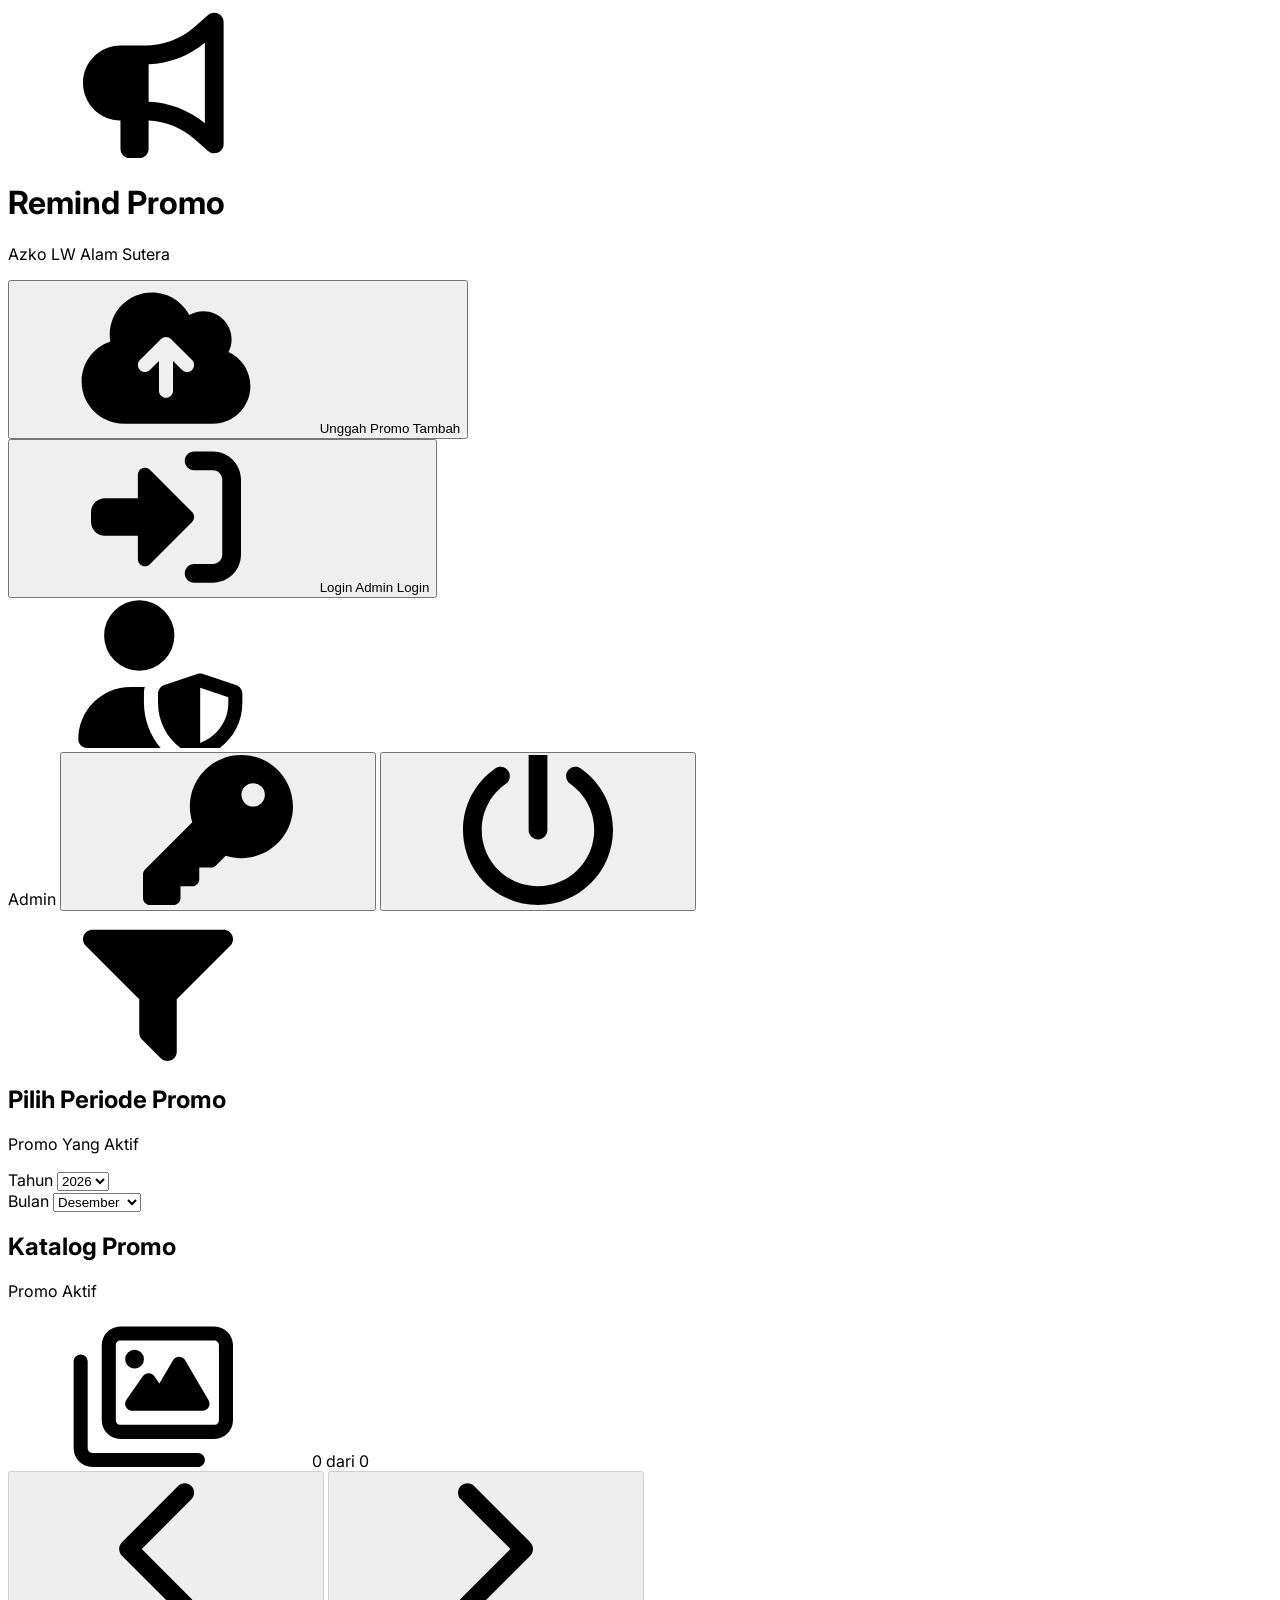
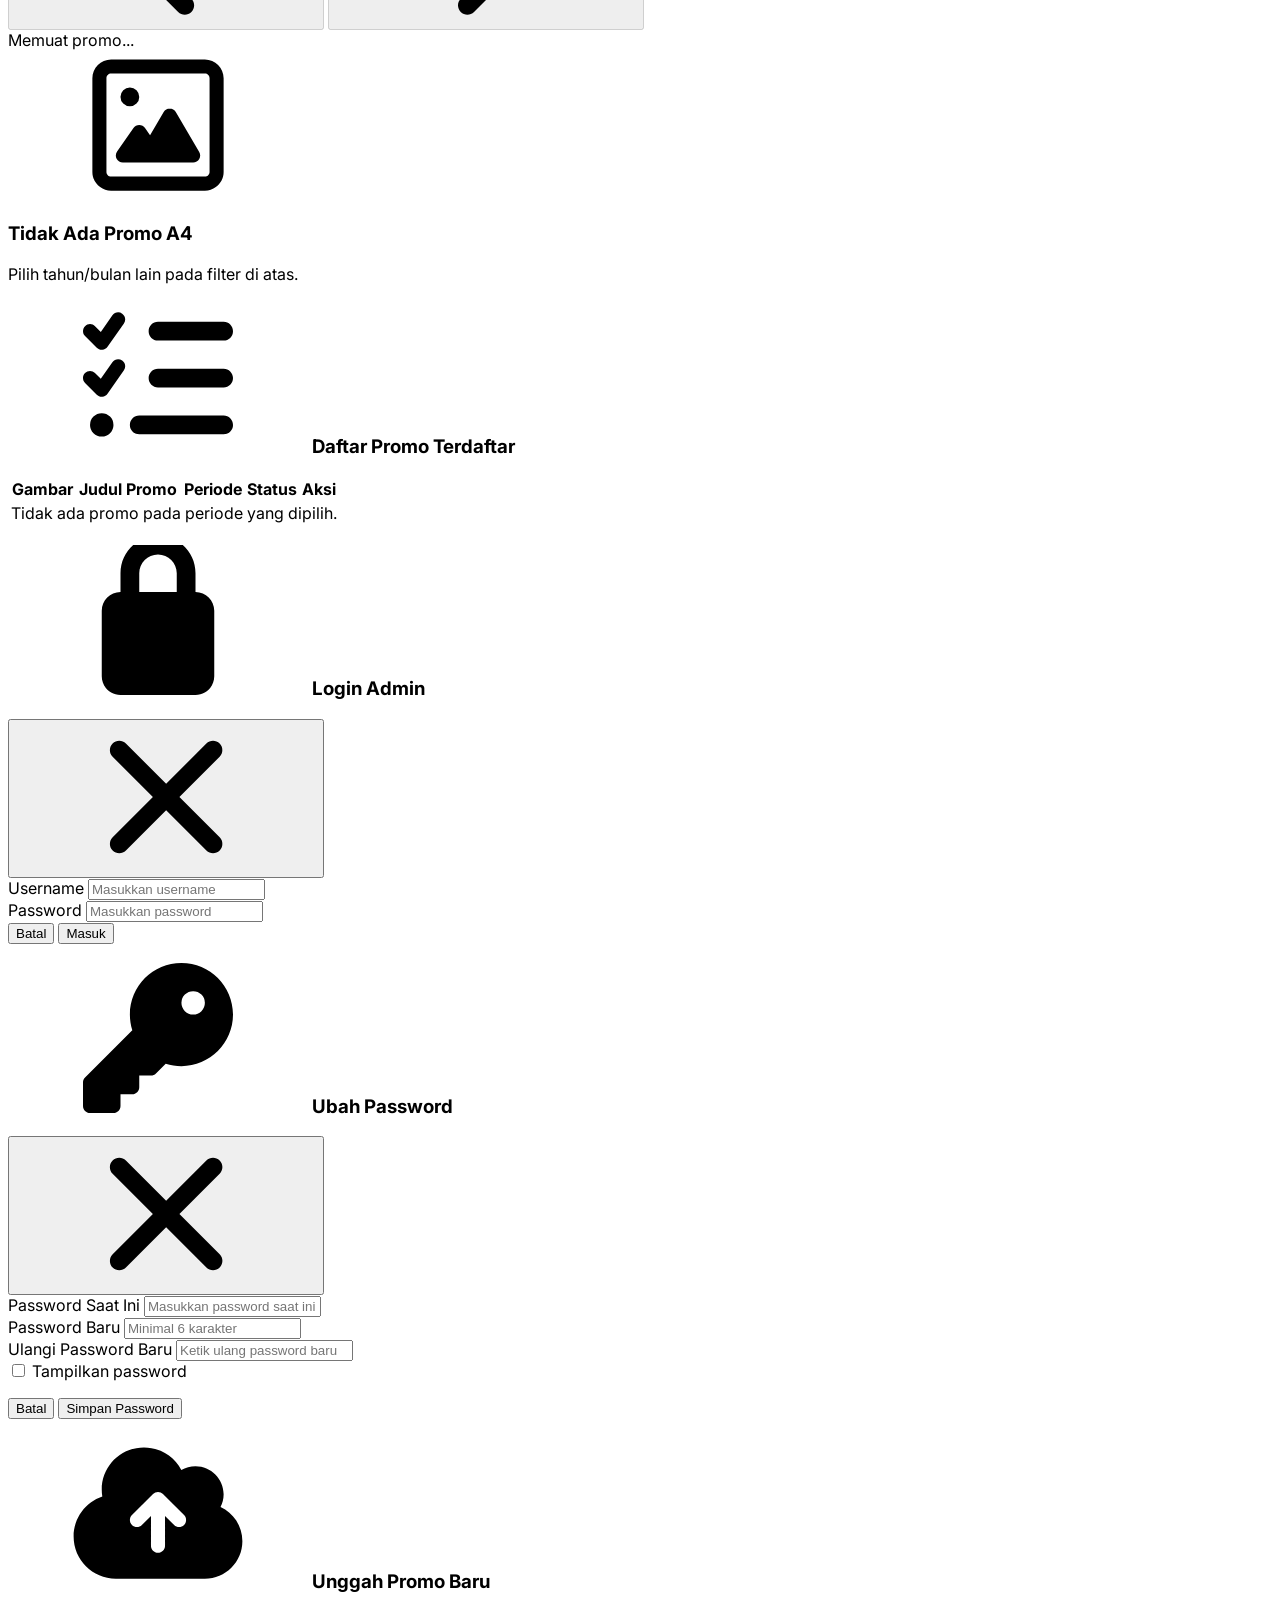
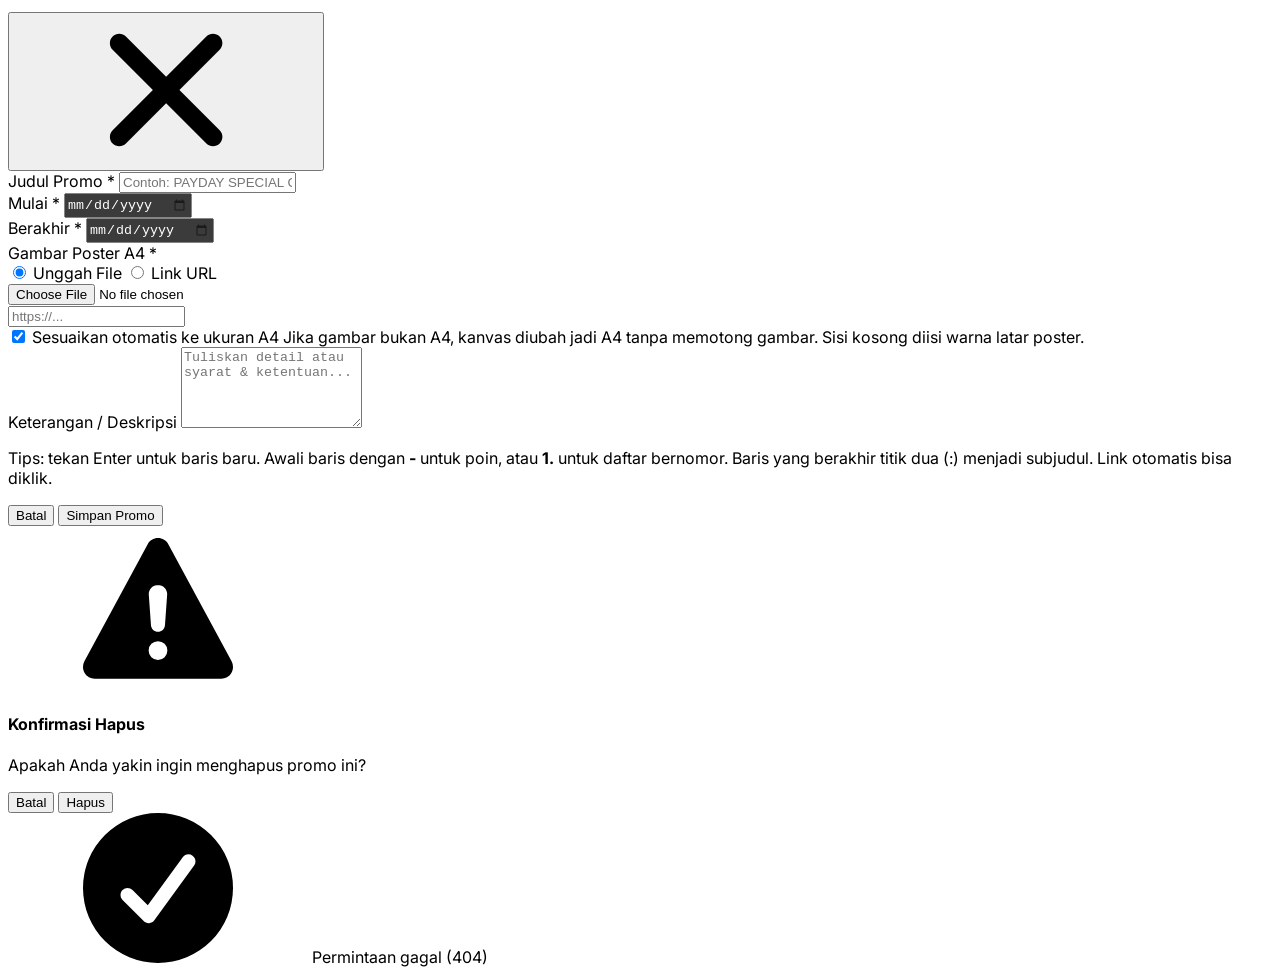
==== promo-remind/public/index.html @ b1d189bd "Update index.html" ====
<!DOCTYPE html>
<html lang="id" class="dark">
<head>
    <meta charset="UTF-8">
    <meta name="viewport" content="width=device-width, initial-scale=1.0">
    <title>Remind Promo Bulanan - POP A4 Display</title>
    <link rel="icon" type="image/png" href="logo.png?v=2">
    <link rel="apple-touch-icon" href="logo.png?v=2">
    <link rel="preconnect" href="https://fonts.googleapis.com">
    <link rel="preconnect" href="https://fonts.gstatic.com" crossorigin>
    <link href="https://fonts.googleapis.com/css2?family=Inter:wght@400;500;600;700;800;900&display=swap" rel="stylesheet">
    <link rel="stylesheet" href="tailwind.css?v=1">
    
    <link rel="stylesheet" href="style.css?v=3">
</head>
<body class="min-h-screen flex flex-col antialiased bg-slate-950 text-slate-100 selection:bg-indigo-500 selection:text-white">
    <!-- Ikon (SVG tertanam, menggantikan Font Awesome) -->
    <svg xmlns="http://www.w3.org/2000/svg" style="position:absolute;width:0;height:0;overflow:hidden" aria-hidden="true">
        <symbol id="i-r-image" viewBox="0 0 448 512"><path d="M64 80c-8.8 0-16 7.2-16 16v320c0 8.8 7.2 16 16 16h320c8.8 0 16-7.2 16-16V96c0-8.8-7.2-16-16-16zM0 96c0-35.3 28.7-64 64-64h320c35.3 0 64 28.7 64 64v320c0 35.3-28.7 64-64 64H64c-35.3 0-64-28.7-64-64zm128 32a32 32 0 1 1 0 64 32 32 0 1 1 0-64m136 72c8.5 0 16.4 4.5 20.7 11.8l80 136c4.4 7.4 4.4 16.6.1 24.1S352.6 384 344 384H104c-8.9 0-17.2-5-21.3-12.9s-3.5-17.5 1.6-24.8l56-80c4.5-6.4 11.8-10.2 19.7-10.2s15.2 3.8 19.7 10.2l17.2 24.6 46.5-79c4.3-7.3 12.2-11.8 20.7-11.8z"/></symbol>
        <symbol id="i-r-images" viewBox="0 0 576 512"><path d="M480 80c8.8 0 16 7.2 16 16v256c0 8.8-7.2 16-16 16H160c-8.8 0-16-7.2-16-16V96c0-8.8 7.2-16 16-16zM160 32c-35.3 0-64 28.7-64 64v256c0 35.3 28.7 64 64 64h320c35.3 0 64-28.7 64-64V96c0-35.3-28.7-64-64-64zm80 112a32 32 0 1 0-64 0 32 32 0 1 0 64 0m140.7 3.8c-4.3-7.3-12.2-11.8-20.7-11.8s-16.4 4.5-20.7 11.8l-46.5 79-17.2-24.6c-4.5-6.4-11.8-10.2-19.7-10.2s-15.2 3.8-19.7 10.2l-56 80c-5.1 7.3-5.8 16.9-1.6 24.8s12.5 13 21.4 13h240c8.6 0 16.6-4.6 20.8-12.1s4.2-16.7-.1-24.1zM48 152c0-13.3-10.7-24-24-24S0 138.7 0 152v296c0 35.3 28.7 64 64 64h360c13.3 0 24-10.7 24-24s-10.7-24-24-24H64c-8.8 0-16-7.2-16-16z"/></symbol>
        <symbol id="i-s-bullhorn" viewBox="0 0 512 512"><path d="M461.2 18.9C472.7 24 480 35.4 480 48v416c0 12.6-7.3 24-18.8 29.1s-24.8 3.2-34.3-5.1l-46.6-40.7c-43.6-38.1-98.7-60.3-156.4-63V480c0 17.7-14.3 32-32 32h-32c-17.7 0-32-14.3-32-32v-96C57.3 384 0 326.7 0 256s57.3-128 128-128h84.5c61.8-.2 121.4-22.7 167.9-63.3L427 24c9.4-8.3 22.9-10.2 34.3-5.1zM224 320v.2c70.3 2.7 137.8 28.5 192 73.4V118.3c-54.2 44.9-121.7 70.7-192 73.4z"/></symbol>
        <symbol id="i-s-chevron-left" viewBox="0 0 320 512"><path d="M9.4 233.4c-12.5 12.5-12.5 32.8 0 45.3l192 192c12.5 12.5 32.8 12.5 45.3 0s12.5-32.8 0-45.3L77.3 256 246.6 86.6c12.5-12.5 12.5-32.8 0-45.3s-32.8-12.5-45.3 0l-192 192z"/></symbol>
        <symbol id="i-s-chevron-right" viewBox="0 0 320 512"><path d="M311.1 233.4c12.5 12.5 12.5 32.8 0 45.3l-192 192c-12.5 12.5-32.8 12.5-45.3 0s-12.5-32.8 0-45.3L243.2 256 73.9 86.6c-12.5-12.5-12.5-32.8 0-45.3s32.8-12.5 45.3 0l192 192z"/></symbol>
        <symbol id="i-s-circle-check" viewBox="0 0 512 512"><path d="M256 512a256 256 0 1 1 0-512 256 256 0 1 1 0 512m118-366.3c-10.7-7.8-25.7-5.4-33.5 5.3L221.1 315.2 169 263.1c-9.4-9.4-24.6-9.4-33.9 0s-9.4 24.6 0 33.9l72 72c5 5 11.8 7.5 18.8 7s13.4-4.1 17.5-9.8l135.9-187c7.8-10.7 5.4-25.7-5.3-33.5"/></symbol>
        <symbol id="i-s-cloud-arrow-up" viewBox="0 0 576 512"><path d="M144 480C64.5 480 0 415.5 0 336c0-63.4 41-117.2 97.9-136.5C96.6 191.8 96 184 96 176c0-79.5 64.5-144 144-144 55.4 0 103.5 31.3 127.6 77.1C381.8 100.8 398.4 96 416 96c53 0 96 43 96 96 0 15.7-3.8 30.6-10.5 43.7C545.5 256 576 300.4 576 352c0 70.7-57.3 128-128 128zm161-289c-9.4-9.4-24.6-9.4-33.9 0l-72 72c-9.4 9.4-9.4 24.6 0 33.9s24.6 9.4 33.9 0l31-31V368c0 13.3 10.7 24 24 24s24-10.7 24-24V265.9l31 31c9.4 9.4 24.6 9.4 33.9 0s9.4-24.6 0-33.9l-72-72z"/></symbol>
        <symbol id="i-s-filter" viewBox="0 0 512 512"><path d="M32 64C19.1 64 7.4 71.8 2.4 83.8s-2.2 25.7 7 34.8L192 301.3V416c0 8.5 3.4 16.6 9.4 22.6l64 64c9.2 9.2 22.9 11.9 34.9 6.9S320 492.9 320 480V301.3l182.6-182.6c9.2-9.2 11.9-22.9 6.9-34.9S492.9 64 480 64z"/></symbol>
        <symbol id="i-s-key" viewBox="0 0 512 512"><path d="M336 352c97.2 0 176-78.8 176-176S433.2 0 336 0 160 78.8 160 176c0 18.7 2.9 36.8 8.3 53.7L7 391c-4.5 4.5-7 10.6-7 17v80c0 13.3 10.7 24 24 24h80c13.3 0 24-10.7 24-24v-40h40c13.3 0 24-10.7 24-24v-40h40c6.4 0 12.5-2.5 17-7l33.3-33.3c16.9 5.4 35 8.3 53.7 8.3m40-256a40 40 0 1 1 0 80 40 40 0 1 1 0-80"/></symbol>
        <symbol id="i-s-list-check" viewBox="0 0 512 512"><path d="M133.8 36.3c10.9 7.6 13.5 22.6 5.9 33.4l-56 80c-4.1 5.8-10.5 9.5-17.6 10.1S52 158 47 153L7 113c-9.3-9.4-9.3-24.6 0-34s24.6-9.3 34 0l19.8 19.8 39.6-56.6c7.6-10.9 22.6-13.5 33.4-5.9m0 160c10.9 7.6 13.5 22.6 5.9 33.4l-56 80c-4.1 5.8-10.5 9.5-17.6 10.1S52 318 47 313L7 273c-9.4-9.4-9.4-24.6 0-33.9s24.6-9.4 33.9 0l19.8 19.8 39.6-56.6c7.6-10.9 22.6-13.5 33.4-5.9zM224 96c0-17.7 14.3-32 32-32h224c17.7 0 32 14.3 32 32s-14.3 32-32 32H256c-17.7 0-32-14.3-32-32m0 160c0-17.7 14.3-32 32-32h224c17.7 0 32 14.3 32 32s-14.3 32-32 32H256c-17.7 0-32-14.3-32-32m-64 160c0-17.7 14.3-32 32-32h288c17.7 0 32 14.3 32 32s-14.3 32-32 32H192c-17.7 0-32-14.3-32-32m-96-40a40 40 0 1 1 0 80 40 40 0 1 1 0-80"/></symbol>
        <symbol id="i-s-lock" viewBox="0 0 384 512"><path d="M128 96v64h128V96c0-35.3-28.7-64-64-64s-64 28.7-64 64m-64 64V96c0-70.7 57.3-128 128-128S320 25.3 320 96v64c35.3 0 64 28.7 64 64v224c0 35.3-28.7 64-64 64H64c-35.3 0-64-28.7-64-64V224c0-35.3 28.7-64 64-64"/></symbol>
        <symbol id="i-s-power-off" viewBox="0 0 512 512"><path d="M288 0c0-17.7-14.3-32-32-32s-32 14.3-32 32v256c0 17.7 14.3 32 32 32s32-14.3 32-32zM146.3 98.4c14.5-10.1 18-30.1 7.9-44.6s-30.1-18-44.6-7.9C43.4 92.1 0 169 0 256c0 141.4 114.6 256 256 256s256-114.6 256-256c0-87-43.4-163.9-109.7-210.1-14.5-10.1-34.4-6.6-44.6 7.9s-6.6 34.4 7.9 44.6c49.8 34.8 82.3 92.4 82.3 157.6 0 106-86 192-192 192S64 362 64 256c0-65.2 32.5-122.9 82.3-157.6"/></symbol>
        <symbol id="i-s-right-to-bracket" viewBox="0 0 512 512"><path d="M345 273c9.4-9.4 9.4-24.6 0-33.9L201 95c-6.9-6.9-17.2-8.9-26.2-5.2S160 102.3 160 112v80H48c-26.5 0-48 21.5-48 48v32c0 26.5 21.5 48 48 48h112v80c0 9.7 5.8 18.5 14.8 22.2s19.3 1.7 26.2-5.2zm7 143c-17.7 0-32 14.3-32 32s14.3 32 32 32h64c53 0 96-43 96-96V128c0-53-43-96-96-96h-64c-17.7 0-32 14.3-32 32s14.3 32 32 32h64c17.7 0 32 14.3 32 32v256c0 17.7-14.3 32-32 32z"/></symbol>
        <symbol id="i-s-trash-can" viewBox="0 0 448 512"><path d="M136.7 5.9C141.1-7.2 153.3-16 167.1-16H281c13.8 0 26 8.8 30.4 21.9L320 32h96c17.7 0 32 14.3 32 32s-14.3 32-32 32H32C14.3 96 0 81.7 0 64s14.3-32 32-32h96zM32 144h384v304c0 35.3-28.7 64-64 64H96c-35.3 0-64-28.7-64-64zm88 64c-13.3 0-24 10.7-24 24v192c0 13.3 10.7 24 24 24s24-10.7 24-24V232c0-13.3-10.7-24-24-24m104 0c-13.3 0-24 10.7-24 24v192c0 13.3 10.7 24 24 24s24-10.7 24-24V232c0-13.3-10.7-24-24-24m104 0c-13.3 0-24 10.7-24 24v192c0 13.3 10.7 24 24 24s24-10.7 24-24V232c0-13.3-10.7-24-24-24"/></symbol>
        <symbol id="i-s-triangle-exclamation" viewBox="0 0 512 512"><path d="M256 0c14.7 0 28.2 8.1 35.2 21l216 400c6.7 12.4 6.4 27.4-.8 39.5S486.1 480 472 480H40c-14.1 0-27.2-7.4-34.4-19.5s-7.5-27.1-.8-39.5l216-400c7-12.9 20.5-21 35.2-21m0 352a32 32 0 1 0 0 64 32 32 0 1 0 0-64m0-192c-18.2 0-32.7 15.5-31.4 33.7l7.4 104c.9 12.5 11.4 22.3 23.9 22.3 12.6 0 23-9.7 23.9-22.3l7.4-104c1.3-18.2-13.1-33.7-31.4-33.7z"/></symbol>
        <symbol id="i-s-user-shield" viewBox="0 0 576 512"><path d="M224 248a120 120 0 1 0 0-240 120 120 0 1 0 0 240m-29.7 56C95.8 304 16 383.8 16 482.3c0 16.4 13.3 29.7 29.7 29.7h251.5C261 469.4 240 414.5 240 356.4v-31.1c0-7.3 1-14.5 2.9-21.3zm251 184.5-13.3 6.3V306.7l96 32v19.6c0 55.8-32.2 106.5-82.7 130.3zm-23.4-229-112 37.3c-13.1 4.4-21.9 16.6-21.9 30.4v31.1c0 74.4 43 142.1 110.2 173.7l18.5 8.7c4.8 2.2 10 3.4 15.2 3.4s10.5-1.2 15.2-3.4l18.5-8.7C533 500.3 576 432.6 576 358.2v-31.1c0-13.8-8.8-26-21.9-30.4l-112-37.3c-6.6-2.2-13.7-2.2-20.2 0z"/></symbol>
        <symbol id="i-s-xmark" viewBox="0 0 384 512"><path d="M55.1 73.4c-12.5-12.5-32.8-12.5-45.3 0s-12.5 32.8 0 45.3L147.2 256 9.9 393.4c-12.5 12.5-12.5 32.8 0 45.3s32.8 12.5 45.3 0l137.3-137.4 137.4 137.3c12.5 12.5 32.8 12.5 45.3 0s12.5-32.8 0-45.3L237.8 256l137.3-137.4c12.5-12.5 12.5-32.8 0-45.3s-32.8-12.5-45.3 0L192.5 210.7z"/></symbol>
    </svg>

    <!-- HEADER (Tetap di atas, TIDAK ngikut saat scroll) -->
    <header class="bg-slate-900 border-b border-slate-800/80 relative z-40">
        <div class="max-w-7xl mx-auto px-4 sm:px-6 lg:px-8 h-16 flex items-center justify-between">
            <div class="flex items-center gap-2.5 sm:gap-3">
                <div class="bg-gradient-to-tr from-rose-500 via-indigo-600 to-violet-600 p-2 sm:p-2.5 rounded-xl sm:rounded-2xl shadow-lg shadow-indigo-500/20 text-white flex items-center justify-center shrink-0">
                    <svg class="icon text-base sm:text-lg" aria-hidden="true"><use href="#i-s-bullhorn"/></svg>
                </div>
                <div>
                    <h1 class="font-extrabold text-sm sm:text-lg tracking-tight text-white leading-tight">Remind Promo</h1>
                    <p class="text-[10px] sm:text-[11px] text-slate-400 font-medium">Azko LW Alam Sutera</p>
                </div>
            </div>
            
            <div class="flex items-center gap-2 sm:gap-3">
                <!-- Tombol Unggah Promo -->
                <button id="uploadBannerBtn" onclick="window.handleUploadClick()" class="bg-indigo-600 hover:bg-indigo-500 active:scale-95 text-white font-semibold text-xs sm:text-sm px-3 sm:px-4 py-2 sm:py-2.5 rounded-xl transition-all shadow-lg shadow-indigo-600/30 flex items-center gap-1.5 sm:gap-2">
                    <svg class="icon text-xs sm:text-sm" aria-hidden="true"><use href="#i-s-cloud-arrow-up"/></svg>
                    <span class="hidden sm:inline">Unggah Promo</span>
                    <span class="sm:hidden">Tambah</span>
                </button>

                <!-- Tombol Status Login / Logout -->
                <div id="userAuthSection">
                    <button id="loginBtnNav" onclick="window.toggleLoginModal(true)" class="bg-slate-800 hover:bg-slate-700 text-slate-200 text-xs sm:text-sm font-semibold px-3 py-2 sm:py-2.5 rounded-xl border border-slate-700 transition flex items-center gap-1.5">
                        <svg class="icon text-indigo-400" aria-hidden="true"><use href="#i-s-right-to-bracket"/></svg>
                        <span class="hidden xs:inline">Login Admin</span>
                        <span class="xs:hidden">Login</span>
                    </button>
                    <div id="userInfoNav" class="hidden flex items-center gap-2 bg-slate-900 border border-slate-800 px-2.5 py-1 sm:py-1.5 rounded-xl">
                        <div class="w-6 h-6 sm:w-7 sm:h-7 rounded-lg bg-indigo-600/30 text-indigo-400 border border-indigo-500/30 flex items-center justify-center font-bold text-xs">
                            <svg class="icon" aria-hidden="true"><use href="#i-s-user-shield"/></svg>
                        </div>
                        <span id="usernameDisplay" class="text-xs font-semibold text-slate-200 hidden md:inline">Admin</span>
                        <button onclick="window.toggleChangePasswordModal(true)" title="Ubah Password" class="text-slate-400 hover:text-indigo-400 transition p-1">
                            <svg class="icon text-xs" aria-hidden="true"><use href="#i-s-key"/></svg>
                        </button>
                        <button onclick="window.handleLogout()" title="Keluar" class="text-slate-400 hover:text-rose-400 transition p-1">
                            <svg class="icon text-xs" aria-hidden="true"><use href="#i-s-power-off"/></svg>
                        </button>
                    </div>
                </div>
            </div>
        </div>
    </header>

    <!-- UTAMA: Responsif Komputer & HP (Filter Periode diletakkan di ATAS FOTO) -->
    <main class="max-w-7xl mx-auto px-4 sm:px-6 lg:px-8 py-4 sm:py-8 flex-1 w-full grid grid-cols-1 lg:grid-cols-12 gap-6 items-start">

        <!-- KOLOM KIRI (Filter Periode + Display Frame Foto A4) -->
        <div class="lg:col-span-5 xl:col-span-4 space-y-4 w-full">
            
            <!-- SECTION FILTER PERIODE PROMO (Di atas foto) -->
            <section class="bg-slate-900/80 border border-slate-800 rounded-2xl p-4 shadow-xl">
                <div class="space-y-3">
                    <div class="flex items-center gap-2">
                        <div class="w-7 h-7 rounded-lg bg-indigo-600/20 text-indigo-400 border border-indigo-500/30 flex items-center justify-center shrink-0">
                            <svg class="icon text-xs" aria-hidden="true"><use href="#i-s-filter"/></svg>
                        </div>
                        <div>
                            <h2 class="text-xs sm:text-sm font-bold text-white leading-tight">Pilih Periode Promo</h2>
                            <p class="text-[10px] sm:text-xs text-slate-400">Promo Yang Aktif</p>
                        </div>
                    </div>

                    <div class="grid grid-cols-2 gap-2.5 pt-1">
                        <div class="space-y-1">
                            <label for="selectYear" class="block text-[10px] font-bold uppercase tracking-wider text-slate-400">Tahun</label>
                            <select id="selectYear" onchange="window.handleDropdownChange()" class="w-full bg-slate-950 border border-slate-700/80 rounded-xl px-3 py-2 text-xs text-white font-semibold focus:outline-none focus:border-indigo-500 transition cursor-pointer"></select>
                        </div>

                        <div class="space-y-1">
                            <label for="selectMonth" class="block text-[10px] font-bold uppercase tracking-wider text-slate-400">Bulan</label>
                            <select id="selectMonth" onchange="window.handleDropdownChange()" class="w-full bg-slate-950 border border-slate-700/80 rounded-xl px-3 py-2 text-xs text-white font-semibold focus:outline-none focus:border-indigo-500 transition cursor-pointer"></select>
                        </div>
                    </div>
                </div>
            </section>

            <!-- SECTION DISPLAY FOTO POSTER POP A4 -->
            <section id="promoDisplaySection" class="space-y-3 w-full">
                <div class="flex items-center justify-between px-1">
                    <div>
                        <h2 id="activeMonthTitle" class="text-base sm:text-lg font-black text-white tracking-tight">Katalog Promo </h2>
                        <p id="promoCountSubtitle" class="text-xs text-slate-400">Promo Aktif</p>
                    </div>
                    
                    <div id="slideCounterBadge" class="flex items-center gap-1.5 px-2.5 py-1 rounded-full bg-slate-800/80 border border-slate-700 text-xs text-slate-300 font-semibold">
                        <svg class="icon text-indigo-400 text-xs" aria-hidden="true"><use href="#i-r-images"/></svg>
                        <span id="slideCounterText">0 dari 0</span>
                    </div>
                </div>

                <!-- BINGKAI FOTO POP A4 -->
                <div class="mx-auto max-w-xs sm:max-w-sm lg:max-w-full w-full rounded-2xl sm:rounded-3xl overflow-hidden bg-slate-900 border-2 border-slate-800 shadow-2xl">
                    <!-- KOLOM KHUSUS ALERT PROMO (di luar poster, tidak menutupi gambar) -->
                    <div id="promoAlertBar" class="hidden"></div>

                    <div class="relative w-full aspect-[1/1.414] overflow-hidden flex items-center justify-center group touch-pan-y">
                    
                        <div id="sliderContainer" class="w-full h-full flex absolute inset-0"></div>

                        <!-- Tombol Navigasi Slide -->
                        <button id="prevBtn" onclick="window.prevSlide()" class="absolute left-2 sm:left-3 top-1/2 -translate-y-1/2 z-20 w-9 h-9 sm:w-11 sm:h-11 rounded-full bg-slate-950/70 hover:bg-slate-900 text-white border border-slate-700/80 backdrop-blur-md flex items-center justify-center opacity-90 sm:opacity-0 sm:group-hover:opacity-100 transition-all duration-300 shadow-xl active:scale-95 disabled:opacity-20 disabled:cursor-not-allowed">
                            <svg class="icon text-sm sm:text-base" aria-hidden="true"><use href="#i-s-chevron-left"/></svg>
                        </button>
                        <button id="nextBtn" onclick="window.nextSlide()" class="absolute right-2 sm:right-3 top-1/2 -translate-y-1/2 z-20 w-9 h-9 sm:w-11 sm:h-11 rounded-full bg-slate-950/70 hover:bg-slate-900 text-white border border-slate-700/80 backdrop-blur-md flex items-center justify-center opacity-90 sm:opacity-0 sm:group-hover:opacity-100 transition-all duration-300 shadow-xl active:scale-95 disabled:opacity-20 disabled:cursor-not-allowed">
                            <svg class="icon text-sm sm:text-base" aria-hidden="true"><use href="#i-s-chevron-right"/></svg>
                        </button>

                        <!-- Indicator Dots -->
                        <div id="dotsContainer" class="absolute bottom-3 sm:bottom-4 left-1/2 -translate-x-1/2 z-20 flex items-center gap-1.5 px-3 py-1.5 rounded-full bg-slate-950/60 backdrop-blur-md border border-slate-800"></div>

                        <!-- Empty State -->
                        <div id="loadingState" class="absolute inset-0 z-10 flex flex-col items-center justify-center gap-3 text-slate-400 text-xs">
                            <div class="w-8 h-8 rounded-full border-2 border-slate-700 border-t-indigo-500 animate-spin"></div>
                            <span>Memuat promo...</span>
                        </div>

                        <div id="emptyState" class="hidden relative z-10 flex-col items-center justify-center text-center p-6 text-slate-400 space-y-3">
                            <div class="w-16 h-16 sm:w-20 sm:h-20 rounded-full bg-slate-800/80 border border-slate-700/60 flex items-center justify-center text-2xl sm:text-3xl text-slate-500 shadow-inner">
                                <svg class="icon" aria-hidden="true"><use href="#i-r-image"/></svg>
                            </div>
                            <div class="space-y-1">
                                <h3 class="text-sm sm:text-base font-bold text-slate-200">Tidak Ada Promo A4</h3>
                                <p class="text-xs text-slate-400">Pilih tahun/bulan lain pada filter di atas.</p>
                            </div>
                        </div>
                    </div>
                </div>

                <!-- JUDUL & KETERANGAN PROMO (di bawah poster, tidak menutupi gambar) -->
                <div id="promoCaption" class="hidden mx-auto max-w-xs sm:max-w-sm lg:max-w-full w-full bg-slate-900/80 border border-slate-800 border-l-4 border-l-indigo-500 rounded-2xl px-4 py-3 shadow-xl space-y-1">
                    <h3 id="captionTitle" class="text-sm sm:text-base font-black text-white leading-tight break-words"></h3>
                    <div id="captionDesc" class="mt-2 pt-2 border-t border-slate-800 text-xs sm:text-sm text-slate-300 leading-relaxed break-words"></div>
                </div>
            </section>
        </div>

        <!-- KOLOM KANAN (Tabel Manajemen Promo) -->
        <div class="lg:col-span-7 xl:col-span-8 w-full">
            <section class="bg-slate-900/60 border border-slate-800/80 rounded-2xl p-4 sm:p-5 shadow-xl space-y-4">
                <div class="flex items-center justify-between flex-wrap gap-2 border-b border-slate-800/80 pb-3">
                    <h3 class="text-sm sm:text-base font-bold text-white flex items-center gap-2">
                        <svg class="icon text-indigo-400" aria-hidden="true"><use href="#i-s-list-check"/></svg>
                        Daftar Promo Terdaftar
                    </h3>
                </div>

                <div class="overflow-x-auto -mx-1 sm:mx-0">
                    <table class="w-full text-left text-xs sm:text-sm text-slate-300 min-w-[500px]">
                        <thead class="bg-slate-950/80 uppercase text-[10px] font-bold text-slate-400 tracking-wider">
                            <tr>
                                <th class="py-2.5 px-3 sm:px-4 rounded-l-xl">Gambar</th>
                                <th class="py-2.5 px-3 sm:px-4">Judul Promo</th>
                                <th class="py-2.5 px-3 sm:px-4">Periode</th>
                                <th class="py-2.5 px-3 sm:px-4">Status</th>
                                <th class="py-2.5 px-3 sm:px-4 rounded-r-xl text-right">Aksi</th>
                            </tr>
                        </thead>
                        <tbody id="promoTableBody" class="divide-y divide-slate-800/60"></tbody>
                    </table>
                </div>
            </section>
        </div>

    </main>

    <!-- MODAL LOGIN USER -->
    <div id="loginModal" class="fixed inset-0 bg-slate-950/80 backdrop-blur-md z-50 flex items-center justify-center p-4 opacity-0 pointer-events-none transition-all duration-300">
        <div class="bg-slate-900 border border-slate-800 rounded-2xl sm:rounded-3xl max-w-sm w-full p-5 sm:p-6 shadow-2xl space-y-4">
            <div class="flex items-center justify-between border-b border-slate-800 pb-3">
                <h3 class="text-base font-extrabold text-white flex items-center gap-2">
                    <svg class="icon text-indigo-400" aria-hidden="true"><use href="#i-s-lock"/></svg>
                    Login Admin
                </h3>
                <button onclick="window.toggleLoginModal(false)" class="text-slate-400 hover:text-white p-1 rounded-lg hover:bg-slate-800 transition">
                    <svg class="icon text-lg" aria-hidden="true"><use href="#i-s-xmark"/></svg>
                </button>
            </div>

            <form onsubmit="window.handleLoginSubmit(event)" class="space-y-3.5 text-xs sm:text-sm">
                <div>
                    <label class="block text-[11px] font-bold uppercase text-slate-300 mb-1">Username</label>
                    <input type="text" id="loginUsername" required placeholder="Masukkan username" class="w-full bg-slate-950 border border-slate-800 rounded-xl px-3.5 py-2.5 text-white focus:outline-none focus:border-indigo-500 transition">
                </div>

                <div>
                    <label class="block text-[11px] font-bold uppercase text-slate-300 mb-1">Password</label>
                    <input type="password" id="loginPassword" required placeholder="Masukkan password" class="w-full bg-slate-950 border border-slate-800 rounded-xl px-3.5 py-2.5 text-white focus:outline-none focus:border-indigo-500 transition">
                </div>

                <div class="pt-2 flex justify-end gap-2">
                    <button type="button" onclick="window.toggleLoginModal(false)" class="px-4 py-2 rounded-xl border border-slate-800 text-slate-300 hover:bg-slate-800 font-semibold transition">Batal</button>
                    <button type="submit" class="px-5 py-2 rounded-xl bg-indigo-600 hover:bg-indigo-500 text-white font-semibold transition shadow-lg shadow-indigo-600/30">Masuk</button>
                </div>
            </form>
        </div>
    </div>

    <!-- MODAL UBAH PASSWORD -->
    <div id="passwordModal" class="fixed inset-0 bg-slate-950/80 backdrop-blur-md z-50 flex items-center justify-center p-4 opacity-0 pointer-events-none transition-all duration-300">
        <div class="bg-slate-900 border border-slate-800 rounded-2xl sm:rounded-3xl max-w-sm w-full p-5 sm:p-6 shadow-2xl space-y-4">
            <div class="flex items-center justify-between border-b border-slate-800 pb-3">
                <h3 class="text-base font-extrabold text-white flex items-center gap-2">
                    <svg class="icon text-indigo-400" aria-hidden="true"><use href="#i-s-key"/></svg>
                    Ubah Password
                </h3>
                <button onclick="window.toggleChangePasswordModal(false)" class="text-slate-400 hover:text-white p-1 rounded-lg hover:bg-slate-800 transition">
                    <svg class="icon text-lg" aria-hidden="true"><use href="#i-s-xmark"/></svg>
                </button>
            </div>

            <form onsubmit="window.handleChangePasswordSubmit(event)" class="space-y-3.5 text-xs sm:text-sm">
                <div>
                    <label class="block text-[11px] font-bold uppercase text-slate-300 mb-1">Password Saat Ini</label>
                    <input type="password" id="oldPassword" required autocomplete="current-password" placeholder="Masukkan password saat ini" class="w-full bg-slate-950 border border-slate-800 rounded-xl px-3.5 py-2.5 text-white focus:outline-none focus:border-indigo-500 transition">
                </div>

                <div>
                    <label class="block text-[11px] font-bold uppercase text-slate-300 mb-1">Password Baru</label>
                    <input type="password" id="newPassword" required minlength="6" autocomplete="new-password" placeholder="Minimal 6 karakter" class="w-full bg-slate-950 border border-slate-800 rounded-xl px-3.5 py-2.5 text-white focus:outline-none focus:border-indigo-500 transition">
                </div>

                <div>
                    <label class="block text-[11px] font-bold uppercase text-slate-300 mb-1">Ulangi Password Baru</label>
                    <input type="password" id="confirmPassword" required autocomplete="new-password" placeholder="Ketik ulang password baru" class="w-full bg-slate-950 border border-slate-800 rounded-xl px-3.5 py-2.5 text-white focus:outline-none focus:border-indigo-500 transition">
                </div>

                <label class="flex items-center gap-2 text-xs text-slate-400 cursor-pointer">
                    <input type="checkbox" onchange="window.togglePasswordVisibility(this.checked)" class="rounded text-indigo-600 focus:ring-0">
                    Tampilkan password
                </label>

                <p id="passwordError" class="hidden text-[11px] text-rose-400"></p>

                <div class="pt-2 flex justify-end gap-2">
                    <button type="button" onclick="window.toggleChangePasswordModal(false)" class="px-4 py-2 rounded-xl border border-slate-800 text-slate-300 hover:bg-slate-800 font-semibold transition">Batal</button>
                    <button type="submit" class="px-5 py-2 rounded-xl bg-indigo-600 hover:bg-indigo-500 text-white font-semibold transition shadow-lg shadow-indigo-600/30">Simpan Password</button>
                </div>
            </form>
        </div>
    </div>

    <!-- MODAL FORM UNGGAH PROMO -->
    <div id="uploadModal" class="fixed inset-0 bg-slate-950/80 backdrop-blur-md z-50 flex items-end sm:items-center justify-center p-0 sm:p-4 opacity-0 pointer-events-none transition-all duration-300">
        <div id="modalContent" class="bg-slate-900 border border-slate-800 rounded-t-3xl sm:rounded-3xl max-w-lg w-full shadow-2xl flex flex-col overflow-hidden transform scale-95 transition-transform duration-300" style="max-height:92vh;max-height:92dvh">
            <div class="flex items-center justify-between border-b border-slate-800 px-5 sm:px-6 py-4 shrink-0">
                <h3 class="text-base sm:text-lg font-extrabold text-white flex items-center gap-2">
                    <svg class="icon text-indigo-400" aria-hidden="true"><use href="#i-s-cloud-arrow-up"/></svg>
                    Unggah Promo Baru
                </h3>
                <button onclick="window.toggleModal(false)" class="text-slate-400 hover:text-white p-1 rounded-lg hover:bg-slate-800 transition">
                    <svg class="icon text-lg" aria-hidden="true"><use href="#i-s-xmark"/></svg>
                </button>
            </div>

            <form id="promoForm" onsubmit="window.handleFormSubmit(event)" class="flex flex-col flex-1 min-h-0 text-xs sm:text-sm">
                <div id="modalScrollBody" class="flex-1 min-h-0 overflow-y-auto overscroll-contain px-5 sm:px-6 py-4 space-y-3.5">
                <div>
                    <label class="block text-[11px] font-bold uppercase text-slate-300 mb-1">Judul Promo *</label>
                    <input type="text" id="inputTitle" required placeholder="Contoh: PAYDAY SPECIAL CASHBACK 50%" class="w-full bg-slate-950 border border-slate-800 rounded-xl px-3.5 py-2.5 text-white focus:outline-none focus:border-indigo-500 transition">
                </div>

                <div class="grid grid-cols-2 gap-2.5">
                    <div>
                        <label for="inputStartDate" class="block text-[11px] font-bold uppercase text-slate-300 mb-1">Mulai *</label>
                        <input type="date" id="inputStartDate" required class="w-full bg-slate-950 border border-slate-800 rounded-xl px-3 py-2 text-white focus:outline-none focus:border-indigo-500 transition cursor-pointer">
                    </div>
                    <div>
                        <label for="inputEndDate" class="block text-[11px] font-bold uppercase text-slate-300 mb-1">Berakhir *</label>
                        <input type="date" id="inputEndDate" required class="w-full bg-slate-950 border border-slate-800 rounded-xl px-3 py-2 text-white focus:outline-none focus:border-indigo-500 transition cursor-pointer">
                    </div>
                </div>

                <div>
                    <label class="block text-[11px] font-bold uppercase text-slate-300 mb-1">Gambar Poster A4 *</label>
                    <div class="space-y-2">
                        <div class="flex gap-4 text-xs text-slate-400">
                            <label class="flex items-center gap-1.5 cursor-pointer">
                                <input type="radio" name="imageSource" value="file" checked onchange="window.toggleImageType('file')" class="text-indigo-600 focus:ring-0">
                                <span>Unggah File</span>
                            </label>
                            <label class="flex items-center gap-1.5 cursor-pointer">
                                <input type="radio" name="imageSource" value="url" onchange="window.toggleImageType('url')" class="text-indigo-600 focus:ring-0">
                                <span>Link URL</span>
                            </label>
                        </div>

                        <div id="fileInputContainer">
                            <input type="file" id="inputFile" accept="image/*" class="w-full bg-slate-950 border border-slate-800 rounded-xl px-3 py-2 text-xs text-slate-400 file:mr-3 file:py-1 file:px-3 file:rounded-lg file:border-0 file:text-xs file:font-semibold file:bg-indigo-600 file:text-white hover:file:bg-indigo-500 cursor-pointer transition">
                        </div>

                        <div id="urlInputContainer" class="hidden">
                            <input type="url" id="inputUrl" placeholder="https://..." class="w-full bg-slate-950 border border-slate-800 rounded-xl px-3.5 py-2 text-white focus:outline-none focus:border-indigo-500 transition">
                        </div>

                        <label class="flex items-start gap-2 cursor-pointer bg-slate-950 border border-slate-800 rounded-xl px-3.5 py-2.5">
                            <input type="checkbox" id="inputAutoA4" checked class="mt-0.5 rounded text-indigo-600 focus:ring-0">
                            <span class="text-xs text-slate-300 font-semibold">
                                Sesuaikan otomatis ke ukuran A4
                                <span class="block text-[11px] font-normal text-slate-500">Jika gambar bukan A4, kanvas diubah jadi A4 tanpa memotong gambar. Sisi kosong diisi warna latar poster.</span>
                            </span>
                        </label>
                    </div>
                </div>

                <div>
                    <label class="block text-[11px] font-bold uppercase text-slate-300 mb-1">Keterangan / Deskripsi</label>
                    <textarea id="inputDescription" rows="5" placeholder="Tuliskan detail atau syarat & ketentuan..." class="w-full bg-slate-950 border border-slate-800 rounded-xl px-3.5 py-2 text-white focus:outline-none focus:border-indigo-500 transition"></textarea>
                    <p class="mt-1 text-[11px] text-slate-500">Tips: tekan Enter untuk baris baru. Awali baris dengan <b>-</b> untuk poin, atau <b>1.</b> untuk daftar bernomor. Baris yang berakhir titik dua (:) menjadi subjudul. Link otomatis bisa diklik.</p>
                </div>

                </div>

                <!-- Tombol aksi: selalu terlihat di bawah -->
                <div class="relative z-30 shrink-0 border-t border-slate-800 bg-slate-900 px-5 sm:px-6 py-3 flex justify-end gap-2" style="padding-bottom:max(.75rem, env(safe-area-inset-bottom))">
                    <button type="button" onclick="window.toggleModal(false)" class="px-4 py-2 rounded-xl border border-slate-800 text-slate-300 hover:bg-slate-800 font-semibold transition">Batal</button>
                    <button type="submit" class="px-5 py-2 rounded-xl bg-indigo-600 hover:bg-indigo-500 text-white font-semibold transition shadow-lg shadow-indigo-600/30">Simpan Promo</button>
                </div>
            </form>
        </div>
    </div>

    <!-- MODAL KONFIRMASI HAPUS -->
    <div id="confirmModal" class="fixed inset-0 bg-slate-950/80 backdrop-blur-md z-50 flex items-center justify-center p-4 opacity-0 pointer-events-none transition-all duration-300">
        <div class="bg-slate-900 border border-slate-800 rounded-2xl max-w-sm w-full p-5 shadow-2xl space-y-4 text-center">
            <div class="w-12 h-12 rounded-full bg-rose-500/10 text-rose-500 border border-rose-500/20 mx-auto flex items-center justify-center text-xl">
                <svg class="icon" aria-hidden="true"><use href="#i-s-triangle-exclamation"/></svg>
            </div>
            <div class="space-y-1">
                <h4 id="confirmTitle" class="text-base font-bold text-white">Konfirmasi Hapus</h4>
                <p id="confirmMessage" class="text-xs text-slate-400">Apakah Anda yakin ingin menghapus promo ini?</p>
            </div>
            <div class="flex items-center justify-center gap-2.5 pt-1">
                <button onclick="window.closeConfirmModal()" class="px-4 py-2 rounded-xl bg-slate-800 hover:bg-slate-700 text-xs text-slate-200 font-semibold transition">Batal</button>
                <button id="confirmBtn" class="px-4 py-2 rounded-xl bg-rose-600 hover:bg-rose-500 text-xs text-white font-semibold transition">Hapus</button>
            </div>
        </div>
    </div>

    <!-- TOAST NOTIFICATION -->
    <div id="toast" class="fixed bottom-4 right-4 sm:bottom-5 sm:right-5 z-50 flex items-center gap-3 px-4 py-3 rounded-2xl bg-slate-900 border border-slate-800 text-white text-xs sm:text-sm shadow-2xl transform translate-y-20 opacity-0 transition-all duration-300 max-w-[90vw]">
        <svg id="toastIcon" class="icon text-indigo-400 text-base" aria-hidden="true"><use href="#i-s-circle-check"/></svg>
        <span id="toastMessage">Pesan Notifikasi</span>
    </div>

    <!-- JAVASCRIPT LOGIC -->
    <script src="script.js?v=4"></script>
</body>
</html>
---- promo-remind/public/style.css ----
body {
        font-family: 'Inter', sans-serif;
    }

    /* Native Date Picker Style */
    input[type="date"] {
        color-scheme: dark;
        position: relative;
        z-index: 20;
        cursor: pointer;
    }

    input[type="date"]::-webkit-calendar-picker-indicator {
        cursor: pointer;
        filter: invert(0.9);
        padding: 4px;
        border-radius: 4px;
    }

    input[type="date"]::-webkit-calendar-picker-indicator:hover {
        background-color: rgba(255, 255, 255, 0.1);
    }

    /* Transitions Slide */
    .slide-transition {
        transition: transform 0.4s cubic-bezier(0.4, 0, 0.2, 1);
    }

    /* Custom Scrollbar */
    ::-webkit-scrollbar {
        width: 6px;
        height: 6px;
    }
    ::-webkit-scrollbar-track {
        background: #090d16;
    }
    ::-webkit-scrollbar-thumb {
        background: #1e293b;
        border-radius: 4px;
    }
    ::-webkit-scrollbar-thumb:hover {
        background: #334155;
    }
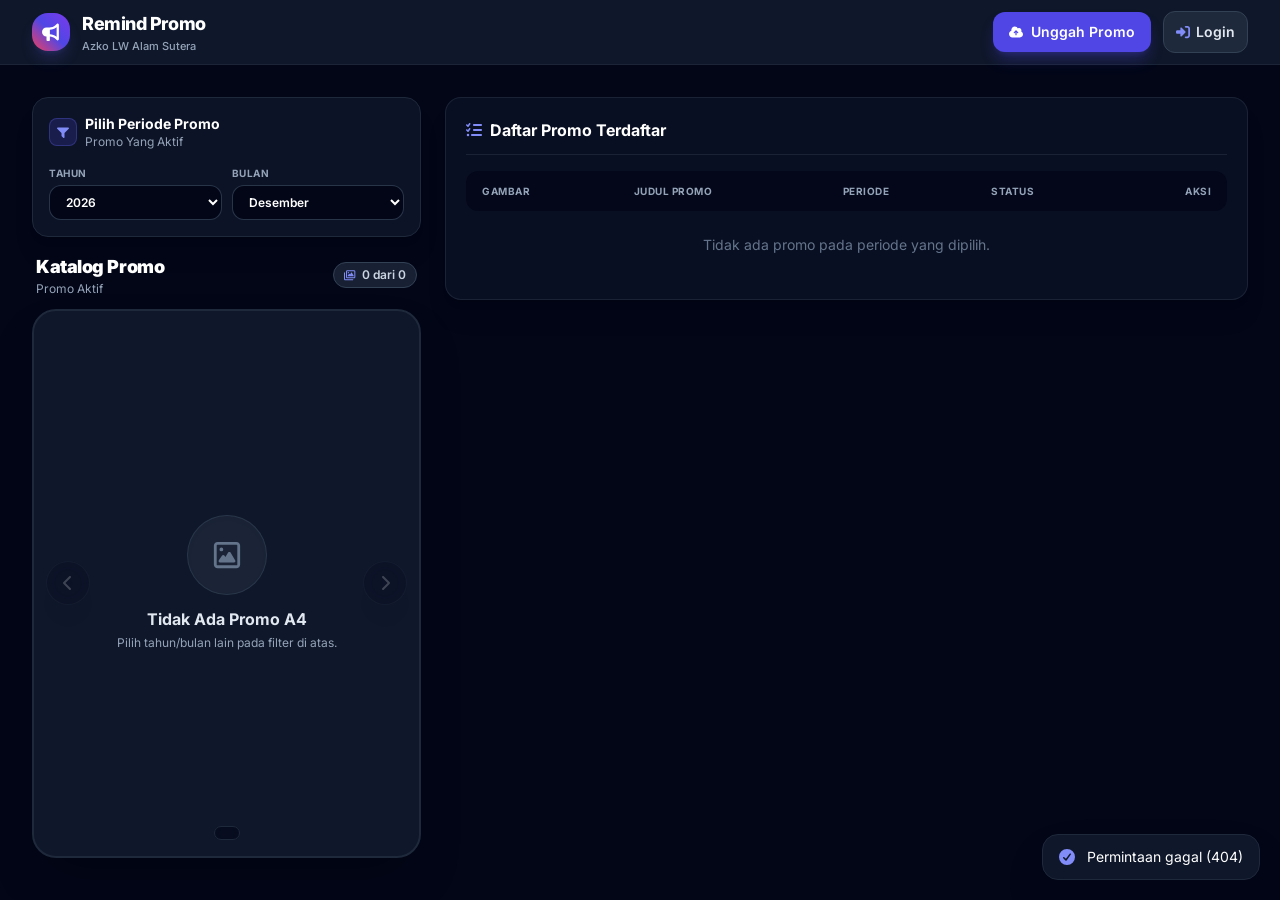
==== commit 5900c8d0: "Update index.html" ====
--- a/promo-remind/public/index.html
+++ b/promo-remind/public/index.html
@@ -383,5 +383,8 @@
 
     <!-- JAVASCRIPT LOGIC -->
     <script src="script.js?v=4"></script>
+    <!-- JAVASCRIPT UNTUK UNGGAH SEKALIGUS -->
+    <script src="bulk.js?v=1"></script>
+    
 </body>
 </html>
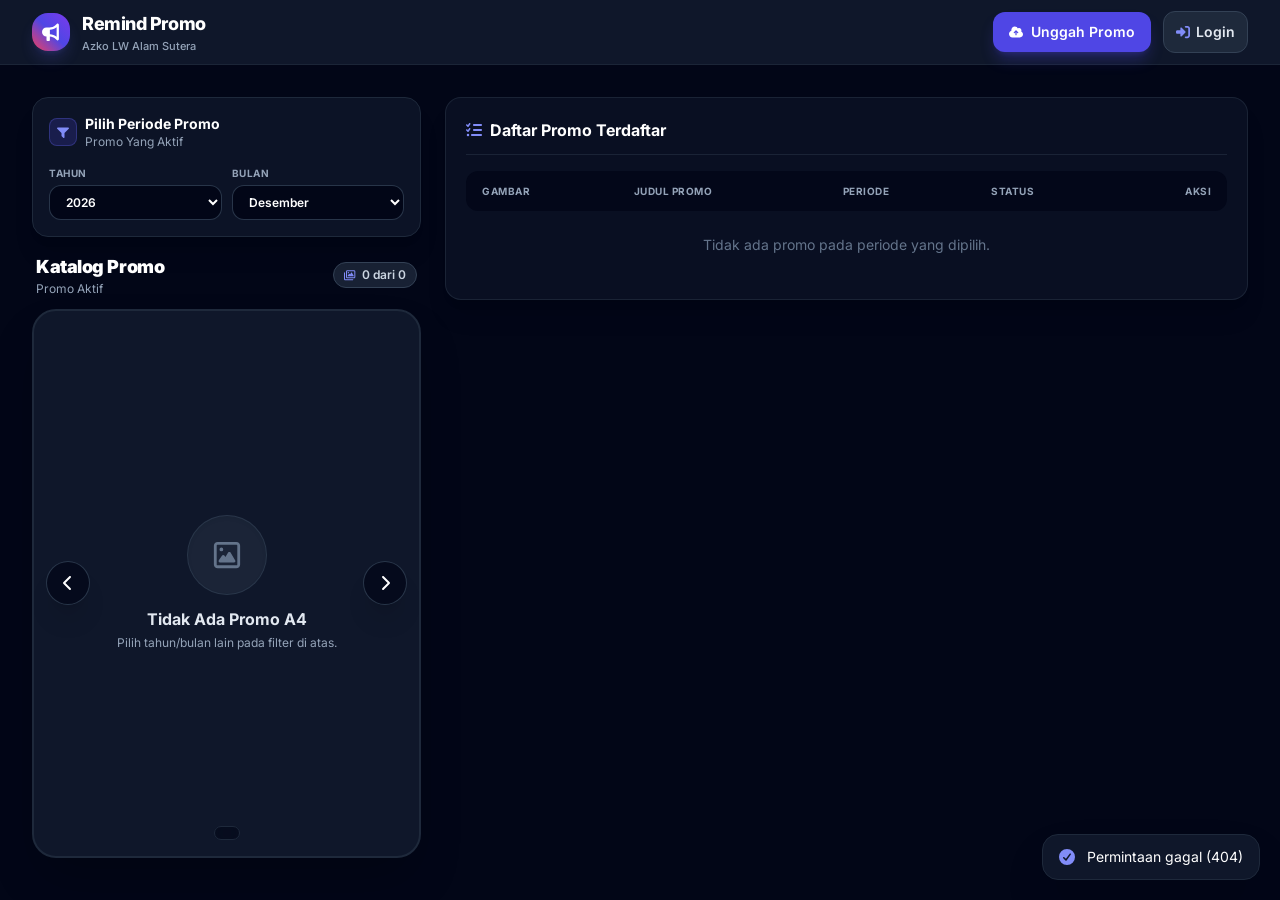
==== commit a166a2d7: "Add files via upload" ====
--- a/promo-remind/public/index.html
+++ b/promo-remind/public/index.html
@@ -3,13 +3,13 @@
 <head>
     <meta charset="UTF-8">
     <meta name="viewport" content="width=device-width, initial-scale=1.0">
-    <title>Remind Promo Bulanan - POP A4 Display</title>
+    <title>Remind Promo Azko</title>
     <link rel="icon" type="image/png" href="logo.png?v=2">
     <link rel="apple-touch-icon" href="logo.png?v=2">
     <link rel="preconnect" href="https://fonts.googleapis.com">
     <link rel="preconnect" href="https://fonts.gstatic.com" crossorigin>
     <link href="https://fonts.googleapis.com/css2?family=Inter:wght@400;500;600;700;800;900&display=swap" rel="stylesheet">
-    <link rel="stylesheet" href="tailwind.css?v=1">
+    <link rel="stylesheet" href="tailwind.css?v=2">
     
     <link rel="stylesheet" href="style.css?v=3">
 </head>
@@ -24,9 +24,11 @@
         <symbol id="i-s-circle-check" viewBox="0 0 512 512"><path d="M256 512a256 256 0 1 1 0-512 256 256 0 1 1 0 512m118-366.3c-10.7-7.8-25.7-5.4-33.5 5.3L221.1 315.2 169 263.1c-9.4-9.4-24.6-9.4-33.9 0s-9.4 24.6 0 33.9l72 72c5 5 11.8 7.5 18.8 7s13.4-4.1 17.5-9.8l135.9-187c7.8-10.7 5.4-25.7-5.3-33.5"/></symbol>
         <symbol id="i-s-cloud-arrow-up" viewBox="0 0 576 512"><path d="M144 480C64.5 480 0 415.5 0 336c0-63.4 41-117.2 97.9-136.5C96.6 191.8 96 184 96 176c0-79.5 64.5-144 144-144 55.4 0 103.5 31.3 127.6 77.1C381.8 100.8 398.4 96 416 96c53 0 96 43 96 96 0 15.7-3.8 30.6-10.5 43.7C545.5 256 576 300.4 576 352c0 70.7-57.3 128-128 128zm161-289c-9.4-9.4-24.6-9.4-33.9 0l-72 72c-9.4 9.4-9.4 24.6 0 33.9s24.6 9.4 33.9 0l31-31V368c0 13.3 10.7 24 24 24s24-10.7 24-24V265.9l31 31c9.4 9.4 24.6 9.4 33.9 0s9.4-24.6 0-33.9l-72-72z"/></symbol>
         <symbol id="i-s-filter" viewBox="0 0 512 512"><path d="M32 64C19.1 64 7.4 71.8 2.4 83.8s-2.2 25.7 7 34.8L192 301.3V416c0 8.5 3.4 16.6 9.4 22.6l64 64c9.2 9.2 22.9 11.9 34.9 6.9S320 492.9 320 480V301.3l182.6-182.6c9.2-9.2 11.9-22.9 6.9-34.9S492.9 64 480 64z"/></symbol>
+        <symbol id="i-s-images" viewBox="0 0 576 512"><path d="M96 96c0-35.3 28.7-64 64-64h320c35.3 0 64 28.7 64 64v256c0 35.3-28.7 64-64 64H160c-35.3 0-64-28.7-64-64zm-72 32c13.3 0 24 10.7 24 24v296c0 8.8 7.2 16 16 16h360c13.3 0 24 10.7 24 24s-10.7 24-24 24H64c-35.3 0-64-28.7-64-64V152c0-13.3 10.7-24 24-24m168 32a32 32 0 1 0 0-64 32 32 0 1 0 0 64m196.5 11.5c-4.4-7.1-12.1-11.5-20.5-11.5s-16.1 4.4-20.5 11.5l-56.3 92.1-24.5-30.6c-4.6-5.7-11.4-9-18.7-9s-14.2 3.3-18.7 9l-64 80c-5.8 7.2-6.9 17.1-2.9 25.4S174.8 352 184 352h272c8.7 0 16.7-4.7 20.9-12.3s4.1-16.8-.5-24.3l-88-144z"/></symbol>
         <symbol id="i-s-key" viewBox="0 0 512 512"><path d="M336 352c97.2 0 176-78.8 176-176S433.2 0 336 0 160 78.8 160 176c0 18.7 2.9 36.8 8.3 53.7L7 391c-4.5 4.5-7 10.6-7 17v80c0 13.3 10.7 24 24 24h80c13.3 0 24-10.7 24-24v-40h40c13.3 0 24-10.7 24-24v-40h40c6.4 0 12.5-2.5 17-7l33.3-33.3c16.9 5.4 35 8.3 53.7 8.3m40-256a40 40 0 1 1 0 80 40 40 0 1 1 0-80"/></symbol>
         <symbol id="i-s-list-check" viewBox="0 0 512 512"><path d="M133.8 36.3c10.9 7.6 13.5 22.6 5.9 33.4l-56 80c-4.1 5.8-10.5 9.5-17.6 10.1S52 158 47 153L7 113c-9.3-9.4-9.3-24.6 0-34s24.6-9.3 34 0l19.8 19.8 39.6-56.6c7.6-10.9 22.6-13.5 33.4-5.9m0 160c10.9 7.6 13.5 22.6 5.9 33.4l-56 80c-4.1 5.8-10.5 9.5-17.6 10.1S52 318 47 313L7 273c-9.4-9.4-9.4-24.6 0-33.9s24.6-9.4 33.9 0l19.8 19.8 39.6-56.6c7.6-10.9 22.6-13.5 33.4-5.9zM224 96c0-17.7 14.3-32 32-32h224c17.7 0 32 14.3 32 32s-14.3 32-32 32H256c-17.7 0-32-14.3-32-32m0 160c0-17.7 14.3-32 32-32h224c17.7 0 32 14.3 32 32s-14.3 32-32 32H256c-17.7 0-32-14.3-32-32m-64 160c0-17.7 14.3-32 32-32h288c17.7 0 32 14.3 32 32s-14.3 32-32 32H192c-17.7 0-32-14.3-32-32m-96-40a40 40 0 1 1 0 80 40 40 0 1 1 0-80"/></symbol>
         <symbol id="i-s-lock" viewBox="0 0 384 512"><path d="M128 96v64h128V96c0-35.3-28.7-64-64-64s-64 28.7-64 64m-64 64V96c0-70.7 57.3-128 128-128S320 25.3 320 96v64c35.3 0 64 28.7 64 64v224c0 35.3-28.7 64-64 64H64c-35.3 0-64-28.7-64-64V224c0-35.3 28.7-64 64-64"/></symbol>
+        <symbol id="i-s-pen-to-square" viewBox="0 0 512 512"><path d="M471.6 21.7c-21.9-21.9-57.3-21.9-79.2 0L368 46.1l97.9 97.9 24.4-24.4c21.9-21.9 21.9-57.3 0-79.2zm-299.2 220c-6.1 6.1-10.8 13.6-13.5 21.9l-29.6 88.8c-2.9 8.6-.6 18.1 5.8 24.6s15.9 8.7 24.6 5.8l88.8-29.6c8.2-2.7 15.7-7.4 21.9-13.5L432 177.9 334.1 80zM96 64c-53 0-96 43-96 96v256c0 53 43 96 96 96h256c53 0 96-43 96-96v-96c0-17.7-14.3-32-32-32s-32 14.3-32 32v96c0 17.7-14.3 32-32 32H96c-17.7 0-32-14.3-32-32V160c0-17.7 14.3-32 32-32h96c17.7 0 32-14.3 32-32s-14.3-32-32-32z"/></symbol>
         <symbol id="i-s-power-off" viewBox="0 0 512 512"><path d="M288 0c0-17.7-14.3-32-32-32s-32 14.3-32 32v256c0 17.7 14.3 32 32 32s32-14.3 32-32zM146.3 98.4c14.5-10.1 18-30.1 7.9-44.6s-30.1-18-44.6-7.9C43.4 92.1 0 169 0 256c0 141.4 114.6 256 256 256s256-114.6 256-256c0-87-43.4-163.9-109.7-210.1-14.5-10.1-34.4-6.6-44.6 7.9s-6.6 34.4 7.9 44.6c49.8 34.8 82.3 92.4 82.3 157.6 0 106-86 192-192 192S64 362 64 256c0-65.2 32.5-122.9 82.3-157.6"/></symbol>
         <symbol id="i-s-right-to-bracket" viewBox="0 0 512 512"><path d="M345 273c9.4-9.4 9.4-24.6 0-33.9L201 95c-6.9-6.9-17.2-8.9-26.2-5.2S160 102.3 160 112v80H48c-26.5 0-48 21.5-48 48v32c0 26.5 21.5 48 48 48h112v80c0 9.7 5.8 18.5 14.8 22.2s19.3 1.7 26.2-5.2zm7 143c-17.7 0-32 14.3-32 32s14.3 32 32 32h64c53 0 96-43 96-96V128c0-53-43-96-96-96h-64c-17.7 0-32 14.3-32 32s14.3 32 32 32h64c17.7 0 32 14.3 32 32v256c0 17.7-14.3 32-32 32z"/></symbol>
         <symbol id="i-s-trash-can" viewBox="0 0 448 512"><path d="M136.7 5.9C141.1-7.2 153.3-16 167.1-16H281c13.8 0 26 8.8 30.4 21.9L320 32h96c17.7 0 32 14.3 32 32s-14.3 32-32 32H32C14.3 96 0 81.7 0 64s14.3-32 32-32h96zM32 144h384v304c0 35.3-28.7 64-64 64H96c-35.3 0-64-28.7-64-64zm88 64c-13.3 0-24 10.7-24 24v192c0 13.3 10.7 24 24 24s24-10.7 24-24V232c0-13.3-10.7-24-24-24m104 0c-13.3 0-24 10.7-24 24v192c0 13.3 10.7 24 24 24s24-10.7 24-24V232c0-13.3-10.7-24-24-24m104 0c-13.3 0-24 10.7-24 24v192c0 13.3 10.7 24 24 24s24-10.7 24-24V232c0-13.3-10.7-24-24-24"/></symbol>
@@ -137,10 +139,10 @@
                         <div id="sliderContainer" class="w-full h-full flex absolute inset-0"></div>
 
                         <!-- Tombol Navigasi Slide -->
-                        <button id="prevBtn" onclick="window.prevSlide()" class="absolute left-2 sm:left-3 top-1/2 -translate-y-1/2 z-20 w-9 h-9 sm:w-11 sm:h-11 rounded-full bg-slate-950/70 hover:bg-slate-900 text-white border border-slate-700/80 backdrop-blur-md flex items-center justify-center opacity-90 sm:opacity-0 sm:group-hover:opacity-100 transition-all duration-300 shadow-xl active:scale-95 disabled:opacity-20 disabled:cursor-not-allowed">
+                        <button id="prevBtn" onclick="window.prevSlide()" class="absolute left-2 sm:left-3 top-1/2 -translate-y-1/2 z-20 w-9 h-9 sm:w-11 sm:h-11 slide-btn rounded-full bg-slate-950/70 text-white border border-slate-700/80 backdrop-blur-md flex items-center justify-center transition-all duration-300 shadow-xl active:scale-95">
                             <svg class="icon text-sm sm:text-base" aria-hidden="true"><use href="#i-s-chevron-left"/></svg>
                         </button>
-                        <button id="nextBtn" onclick="window.nextSlide()" class="absolute right-2 sm:right-3 top-1/2 -translate-y-1/2 z-20 w-9 h-9 sm:w-11 sm:h-11 rounded-full bg-slate-950/70 hover:bg-slate-900 text-white border border-slate-700/80 backdrop-blur-md flex items-center justify-center opacity-90 sm:opacity-0 sm:group-hover:opacity-100 transition-all duration-300 shadow-xl active:scale-95 disabled:opacity-20 disabled:cursor-not-allowed">
+                        <button id="nextBtn" onclick="window.nextSlide()" class="absolute right-2 sm:right-3 top-1/2 -translate-y-1/2 z-20 w-9 h-9 sm:w-11 sm:h-11 slide-btn rounded-full bg-slate-950/70 text-white border border-slate-700/80 backdrop-blur-md flex items-center justify-center transition-all duration-300 shadow-xl active:scale-95">
                             <svg class="icon text-sm sm:text-base" aria-hidden="true"><use href="#i-s-chevron-right"/></svg>
                         </button>
 
@@ -284,7 +286,7 @@
             <div class="flex items-center justify-between border-b border-slate-800 px-5 sm:px-6 py-4 shrink-0">
                 <h3 class="text-base sm:text-lg font-extrabold text-white flex items-center gap-2">
                     <svg class="icon text-indigo-400" aria-hidden="true"><use href="#i-s-cloud-arrow-up"/></svg>
-                    Unggah Promo Baru
+                    <span id="modalTitleText">Unggah Promo Baru</span>
                 </h3>
                 <button onclick="window.toggleModal(false)" class="text-slate-400 hover:text-white p-1 rounded-lg hover:bg-slate-800 transition">
                     <svg class="icon text-lg" aria-hidden="true"><use href="#i-s-xmark"/></svg>
@@ -309,7 +311,9 @@
                     </div>
                 </div>
 
-                <div>
+                <p id="editImageNote" class="hidden text-[11px] text-slate-500">Gambar poster tidak bisa diganti dari sini. Untuk mengganti gambar, hapus promo lalu unggah ulang.</p>
+
+                <div id="imageFieldBlock">
                     <label class="block text-[11px] font-bold uppercase text-slate-300 mb-1">Gambar Poster A4 *</label>
                     <div class="space-y-2">
                         <div class="flex gap-4 text-xs text-slate-400">
@@ -352,7 +356,7 @@
                 <!-- Tombol aksi: selalu terlihat di bawah -->
                 <div class="relative z-30 shrink-0 border-t border-slate-800 bg-slate-900 px-5 sm:px-6 py-3 flex justify-end gap-2" style="padding-bottom:max(.75rem, env(safe-area-inset-bottom))">
                     <button type="button" onclick="window.toggleModal(false)" class="px-4 py-2 rounded-xl border border-slate-800 text-slate-300 hover:bg-slate-800 font-semibold transition">Batal</button>
-                    <button type="submit" class="px-5 py-2 rounded-xl bg-indigo-600 hover:bg-indigo-500 text-white font-semibold transition shadow-lg shadow-indigo-600/30">Simpan Promo</button>
+                    <button type="submit" id="modalSubmitBtn" class="px-5 py-2 rounded-xl bg-indigo-600 hover:bg-indigo-500 text-white font-semibold transition shadow-lg shadow-indigo-600/30">Simpan Promo</button>
                 </div>
             </form>
         </div>
@@ -382,9 +386,9 @@
     </div>
 
     <!-- JAVASCRIPT LOGIC -->
-    <script src="script.js?v=4"></script>
+    <script src="script.js?v=5"></script>
     <!-- JAVASCRIPT UNTUK UNGGAH SEKALIGUS -->
-    <script src="bulk.js?v=1"></script>
+    <script src="bulk.js?v=2"></script>
     
 </body>
 </html>
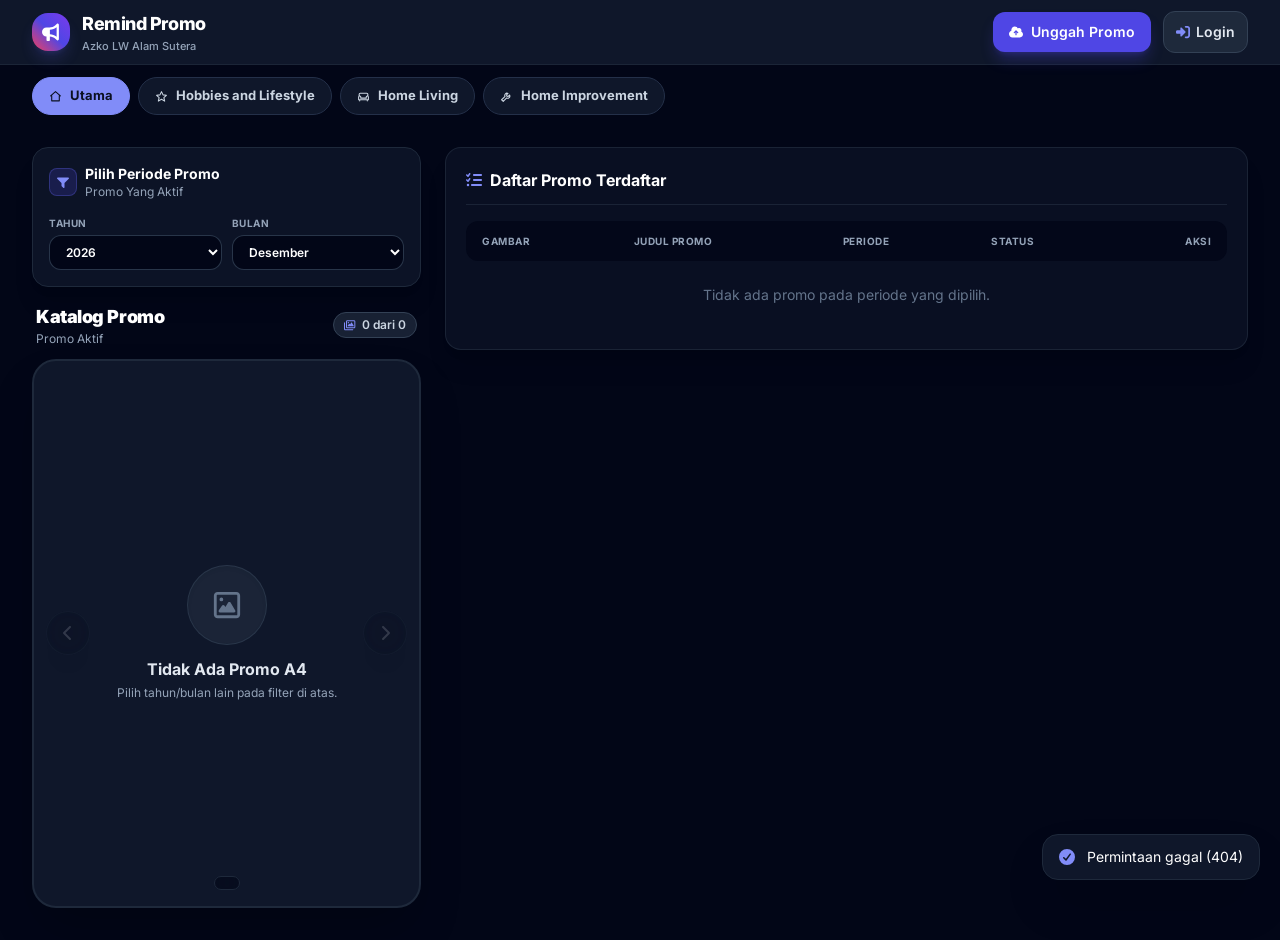
==== commit d36518b7: "Add files via upload" ====
--- a/promo-remind/public/index.html
+++ b/promo-remind/public/index.html
@@ -11,7 +11,7 @@
     <link href="https://fonts.googleapis.com/css2?family=Inter:wght@400;500;600;700;800;900&display=swap" rel="stylesheet">
     <link rel="stylesheet" href="tailwind.css?v=2">
     
-    <link rel="stylesheet" href="style.css?v=3">
+    <link rel="stylesheet" href="style.css?v=5">
 </head>
 <body class="min-h-screen flex flex-col antialiased bg-slate-950 text-slate-100 selection:bg-indigo-500 selection:text-white">
     <!-- Ikon (SVG tertanam, menggantikan Font Awesome) -->
@@ -35,6 +35,10 @@
         <symbol id="i-s-triangle-exclamation" viewBox="0 0 512 512"><path d="M256 0c14.7 0 28.2 8.1 35.2 21l216 400c6.7 12.4 6.4 27.4-.8 39.5S486.1 480 472 480H40c-14.1 0-27.2-7.4-34.4-19.5s-7.5-27.1-.8-39.5l216-400c7-12.9 20.5-21 35.2-21m0 352a32 32 0 1 0 0 64 32 32 0 1 0 0-64m0-192c-18.2 0-32.7 15.5-31.4 33.7l7.4 104c.9 12.5 11.4 22.3 23.9 22.3 12.6 0 23-9.7 23.9-22.3l7.4-104c1.3-18.2-13.1-33.7-31.4-33.7z"/></symbol>
         <symbol id="i-s-user-shield" viewBox="0 0 576 512"><path d="M224 248a120 120 0 1 0 0-240 120 120 0 1 0 0 240m-29.7 56C95.8 304 16 383.8 16 482.3c0 16.4 13.3 29.7 29.7 29.7h251.5C261 469.4 240 414.5 240 356.4v-31.1c0-7.3 1-14.5 2.9-21.3zm251 184.5-13.3 6.3V306.7l96 32v19.6c0 55.8-32.2 106.5-82.7 130.3zm-23.4-229-112 37.3c-13.1 4.4-21.9 16.6-21.9 30.4v31.1c0 74.4 43 142.1 110.2 173.7l18.5 8.7c4.8 2.2 10 3.4 15.2 3.4s10.5-1.2 15.2-3.4l18.5-8.7C533 500.3 576 432.6 576 358.2v-31.1c0-13.8-8.8-26-21.9-30.4l-112-37.3c-6.6-2.2-13.7-2.2-20.2 0z"/></symbol>
         <symbol id="i-s-xmark" viewBox="0 0 384 512"><path d="M55.1 73.4c-12.5-12.5-32.8-12.5-45.3 0s-12.5 32.8 0 45.3L147.2 256 9.9 393.4c-12.5 12.5-12.5 32.8 0 45.3s32.8 12.5 45.3 0l137.3-137.4 137.4 137.3c12.5 12.5 32.8 12.5 45.3 0s12.5-32.8 0-45.3L237.8 256l137.3-137.4c12.5-12.5 12.5-32.8 0-45.3s-32.8-12.5-45.3 0L192.5 210.7z"/></symbol>
+        <symbol id="i-c-house" viewBox="0 0 24 24"><path d="M3 11l9-8 9 8M5 10v10h14V10" fill="none" stroke="currentColor" stroke-width="2" stroke-linecap="round" stroke-linejoin="round"/></symbol>
+        <symbol id="i-c-star" viewBox="0 0 24 24"><path d="M12 3l2.8 6 6.2.8-4.6 4.2 1.4 6.5-5.8-3.3-5.8 3.3 1.4-6.5L3 9.8 9.2 9z" fill="none" stroke="currentColor" stroke-width="2" stroke-linecap="round" stroke-linejoin="round"/></symbol>
+        <symbol id="i-c-sofa" viewBox="0 0 24 24"><path d="M4 11V8a2 2 0 012-2h12a2 2 0 012 2v3M3 13a2 2 0 014 0v2h10v-2a2 2 0 014 0v5H3zM5 18v2M19 18v2" fill="none" stroke="currentColor" stroke-width="2" stroke-linecap="round" stroke-linejoin="round"/></symbol>
+        <symbol id="i-c-wrench" viewBox="0 0 24 24"><path d="M14.7 6.3a4 4 0 00-5.4 5.4L3 18l3 3 6.3-6.3a4 4 0 005.4-5.4l-2.6 2.6-2.4-.6-.6-2.4z" fill="none" stroke="currentColor" stroke-width="2" stroke-linecap="round" stroke-linejoin="round"/></symbol>
     </svg>
 
     <!-- HEADER (Tetap di atas, TIDAK ngikut saat scroll) -->
@@ -82,6 +86,10 @@
         </div>
     </header>
 
+    <!-- MENU KATEGORI (desktop: tab di bawah header; HP: bar bawah). Diisi oleh script.js -->
+    <nav id="catTabs" class="cat-tabs" aria-label="Menu kategori"></nav>
+    <nav id="catNav" class="cat-nav" aria-label="Menu kategori"></nav>
+
     <!-- UTAMA: Responsif Komputer & HP (Filter Periode diletakkan di ATAS FOTO) -->
     <main class="max-w-7xl mx-auto px-4 sm:px-6 lg:px-8 py-4 sm:py-8 flex-1 w-full grid grid-cols-1 lg:grid-cols-12 gap-6 items-start">
 
@@ -183,9 +191,10 @@
                         <svg class="icon text-indigo-400" aria-hidden="true"><use href="#i-s-list-check"/></svg>
                         Daftar Promo Terdaftar
                     </h3>
-                </div>
-
-                <div class="overflow-x-auto -mx-1 sm:mx-0">
+                    <span id="promoListCount" class="text-[11px] text-slate-400"></span>
+                </div>
+
+                <div id="promoTableWrap" class="overflow-x-auto -mx-1 sm:mx-0">
                     <table class="w-full text-left text-xs sm:text-sm text-slate-300 min-w-[500px]">
                         <thead class="bg-slate-950/80 uppercase text-[10px] font-bold text-slate-400 tracking-wider">
                             <tr>
@@ -300,6 +309,16 @@
                     <input type="text" id="inputTitle" required placeholder="Contoh: PAYDAY SPECIAL CASHBACK 50%" class="w-full bg-slate-950 border border-slate-800 rounded-xl px-3.5 py-2.5 text-white focus:outline-none focus:border-indigo-500 transition">
                 </div>
 
+                <div>
+                    <label for="inputCategory" class="block text-[11px] font-bold uppercase text-slate-300 mb-1">Tampil di Menu</label>
+                    <select id="inputCategory" class="w-full bg-slate-950 border border-slate-800 rounded-xl px-3.5 py-2.5 text-white focus:outline-none focus:border-indigo-500 transition cursor-pointer">
+                        <option value="">Utama (Beranda)</option>
+                        <option value="hobbies">Hobbies and Lifestyle</option>
+                        <option value="living">Home Living</option>
+                        <option value="improvement">Home Improvement</option>
+                    </select>
+                </div>
+
                 <div class="grid grid-cols-2 gap-2.5">
                     <div>
                         <label for="inputStartDate" class="block text-[11px] font-bold uppercase text-slate-300 mb-1">Mulai *</label>
--- a/promo-remind/public/style.css
+++ b/promo-remind/public/style.css
@@ -41,3 +41,45 @@
     ::-webkit-scrollbar-thumb:hover {
         background: #334155;
     }
+
+    /* ===== Daftar promo: > 10 promo jadi ringkas & bisa di-scroll ===== */
+    .promo-scroll { max-height: 360px; overflow-y: auto; overscroll-behavior: contain; scrollbar-gutter: stable; }
+    .promo-scroll thead th { position: sticky; top: 0; z-index: 2; background: #090d16; }
+    .promo-compact td { padding-top: .3rem !important; padding-bottom: .3rem !important; }
+    .promo-compact td img { width: 26px !important; height: 37px !important; }
+    @media (min-width: 640px) { .promo-scroll { max-height: 440px; } }
+
+    /* ===== Menu kategori ===== */
+    :root { --cat: #818cf8; }
+    body[data-cat="hobbies"]     { --cat: #a78bfa; }
+    body[data-cat="living"]      { --cat: #2dd4bf; }
+    body[data-cat="improvement"] { --cat: #fb923c; }
+
+    .cat-tabs { display: none; }
+    .cat-nav {
+        position: fixed; left: 0; right: 0; bottom: 0; z-index: 30;
+        display: flex; gap: 2px; padding: 6px 8px calc(8px + env(safe-area-inset-bottom, 0px));
+        background: #0f172a; border-top: 1px solid #1e293b;
+    }
+    .cat-nav button {
+        flex: 1; min-height: 56px; display: flex; flex-direction: column; align-items: center; justify-content: center;
+        gap: 3px; background: none; border: 0; color: #94a3b8; font-size: 10.5px; font-weight: 600; cursor: pointer;
+    }
+    .cat-nav .pill { width: 48px; height: 28px; border-radius: 14px; display: flex; align-items: center; justify-content: center; font-size: 20px; transition: background .2s; }
+    .cat-nav button.active { color: var(--cat); }
+    .cat-nav button.active .pill { background: color-mix(in srgb, var(--cat) 18%, transparent); }
+
+    @media (max-width: 1023px) {
+        body { padding-bottom: 84px; }
+        #toast { bottom: 88px !important; }
+    }
+    @media (min-width: 1024px) {
+        .cat-nav { display: none; }
+        .cat-tabs { display: flex; gap: 8px; max-width: 80rem; margin: 0 auto; width: 100%; padding: 12px 2rem 0; box-sizing: border-box; }
+        .cat-tabs button {
+            display: inline-flex; align-items: center; gap: 8px; height: 38px; padding: 0 16px; border-radius: 19px;
+            background: #0f172a; border: 1px solid #243049; color: #cbd5e1; font-size: 13px; font-weight: 700; cursor: pointer;
+        }
+        .cat-tabs button:hover { border-color: var(--cat); }
+        .cat-tabs button.active { background: var(--cat); border-color: var(--cat); color: #0b1020; }
+    }
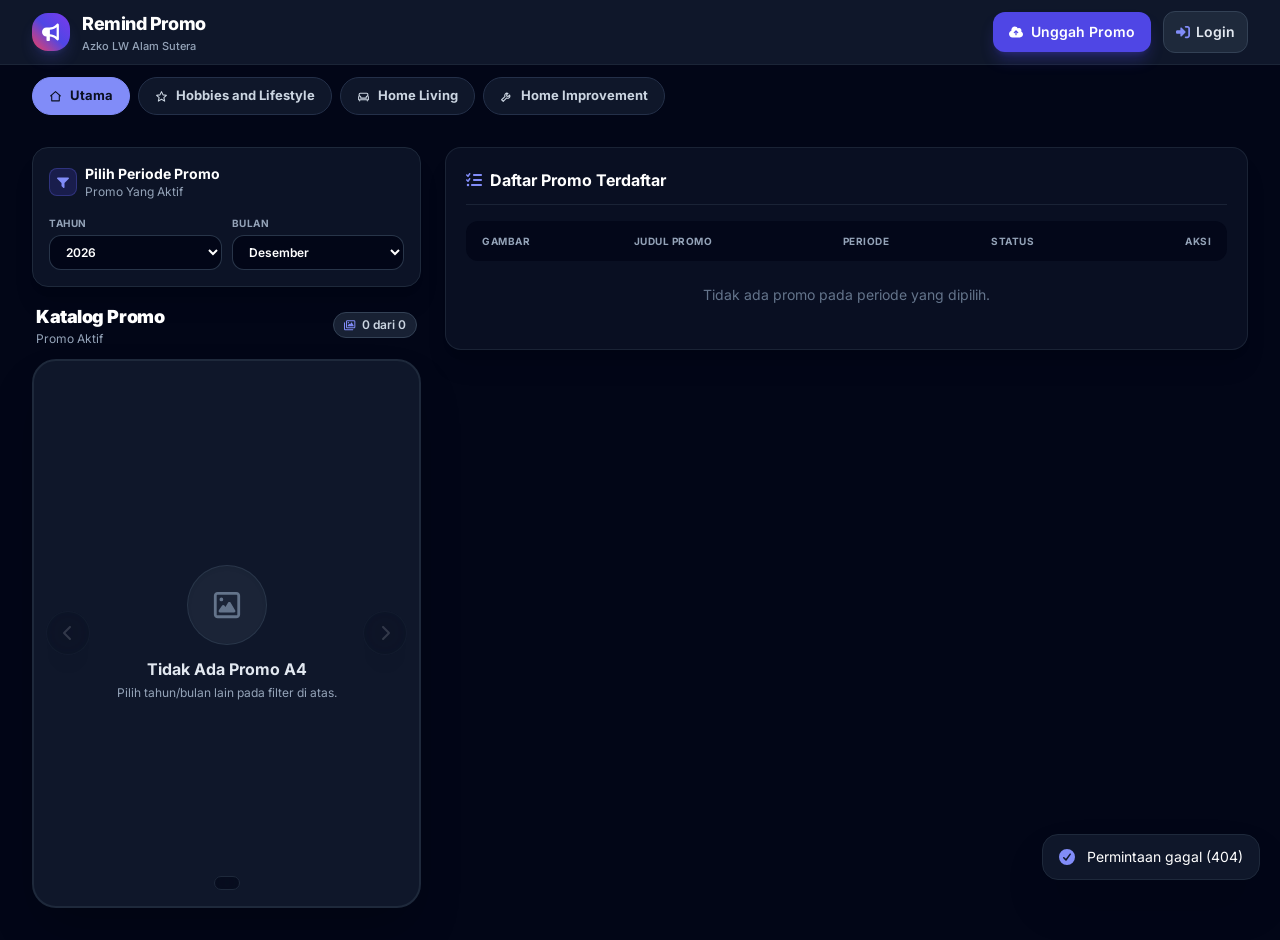
==== commit 5f21cc18: "Update index.html" ====
--- a/promo-remind/public/index.html
+++ b/promo-remind/public/index.html
@@ -11,7 +11,7 @@
     <link href="https://fonts.googleapis.com/css2?family=Inter:wght@400;500;600;700;800;900&display=swap" rel="stylesheet">
     <link rel="stylesheet" href="tailwind.css?v=2">
     
-    <link rel="stylesheet" href="style.css?v=5">
+    <link rel="stylesheet" href="style.css?v=6">
 </head>
 <body class="min-h-screen flex flex-col antialiased bg-slate-950 text-slate-100 selection:bg-indigo-500 selection:text-white">
     <!-- Ikon (SVG tertanam, menggantikan Font Awesome) -->
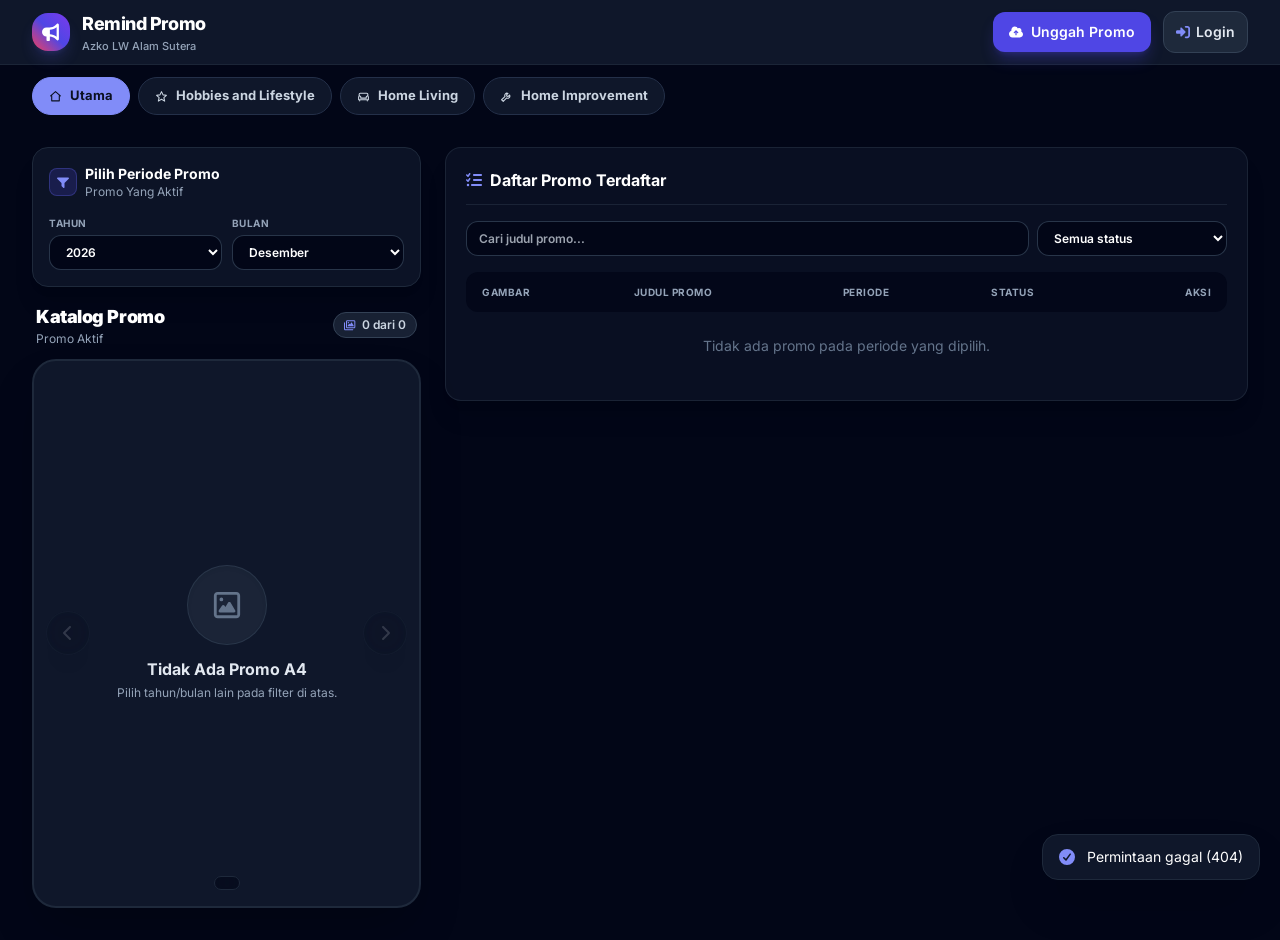
==== commit abf08f52: "Add files via upload" ====
--- a/promo-remind/public/index.html
+++ b/promo-remind/public/index.html
@@ -5,13 +5,15 @@
     <meta name="viewport" content="width=device-width, initial-scale=1.0">
     <title>Remind Promo Azko</title>
     <link rel="icon" type="image/png" href="logo.png?v=2">
-    <link rel="apple-touch-icon" href="logo.png?v=2">
+    <link rel="apple-touch-icon" href="icon-maskable-512.png">
+    <link rel="manifest" href="manifest.webmanifest">
+    <meta name="theme-color" content="#0f172a">
     <link rel="preconnect" href="https://fonts.googleapis.com">
     <link rel="preconnect" href="https://fonts.gstatic.com" crossorigin>
     <link href="https://fonts.googleapis.com/css2?family=Inter:wght@400;500;600;700;800;900&display=swap" rel="stylesheet">
     <link rel="stylesheet" href="tailwind.css?v=2">
     
-    <link rel="stylesheet" href="style.css?v=6">
+    <link rel="stylesheet" href="style.css?v=8">
 </head>
 <body class="min-h-screen flex flex-col antialiased bg-slate-950 text-slate-100 selection:bg-indigo-500 selection:text-white">
     <!-- Ikon (SVG tertanam, menggantikan Font Awesome) -->
@@ -179,6 +181,10 @@
                 <div id="promoCaption" class="hidden mx-auto max-w-xs sm:max-w-sm lg:max-w-full w-full bg-slate-900/80 border border-slate-800 border-l-4 border-l-indigo-500 rounded-2xl px-4 py-3 shadow-xl space-y-1">
                     <h3 id="captionTitle" class="text-sm sm:text-base font-black text-white leading-tight break-words"></h3>
                     <div id="captionDesc" class="mt-2 pt-2 border-t border-slate-800 text-xs sm:text-sm text-slate-300 leading-relaxed break-words"></div>
+                    <div class="caption-actions">
+                        <button type="button" class="act-btn" onclick="window.copyPromoLink()">Salin Link</button>
+                        <button type="button" class="act-btn" onclick="window.copyPromoWa()">Salin Teks WA</button>
+                    </div>
                 </div>
             </section>
         </div>
@@ -194,10 +200,22 @@
                     <span id="promoListCount" class="text-[11px] text-slate-400"></span>
                 </div>
 
+                <div class="list-toolbar">
+                    <input type="search" id="searchPromo" placeholder="Cari judul promo..." autocomplete="off" oninput="window.handleListFilter()" class="bg-slate-950 border border-slate-700/80 rounded-xl px-3 py-2 text-xs text-white font-semibold focus:outline-none focus:border-indigo-500 transition">
+                    <select id="filterStatus" onchange="window.handleListFilter()" class="bg-slate-950 border border-slate-700/80 rounded-xl px-3 py-2 text-xs text-white font-semibold focus:outline-none focus:border-indigo-500 transition cursor-pointer">
+                        <option value="all">Semua status</option>
+                        <option value="active">Aktif</option>
+                        <option value="soon">Segera berakhir</option>
+                        <option value="claim">Masa klaim voucher</option>
+                        <option value="ended">Kedaluwarsa</option>
+                    </select>
+                </div>
+
                 <div id="promoTableWrap" class="overflow-x-auto -mx-1 sm:mx-0">
                     <table class="w-full text-left text-xs sm:text-sm text-slate-300 min-w-[500px]">
                         <thead class="bg-slate-950/80 uppercase text-[10px] font-bold text-slate-400 tracking-wider">
                             <tr>
+                                <th class="col-select py-2.5 px-3 sm:px-4 rounded-l-xl"><input type="checkbox" id="selectAllRows" aria-label="Pilih semua" onchange="window.toggleSelectAll(this.checked)"></th>
                                 <th class="py-2.5 px-3 sm:px-4 rounded-l-xl">Gambar</th>
                                 <th class="py-2.5 px-3 sm:px-4">Judul Promo</th>
                                 <th class="py-2.5 px-3 sm:px-4">Periode</th>
@@ -330,7 +348,13 @@
                     </div>
                 </div>
 
-                <p id="editImageNote" class="hidden text-[11px] text-slate-500">Gambar poster tidak bisa diganti dari sini. Untuk mengganti gambar, hapus promo lalu unggah ulang.</p>
+                <div>
+                    <label for="inputClaimEndDate" class="block text-[11px] font-bold uppercase text-slate-300 mb-1">Voucher / Cashback berlaku s/d <span class="text-slate-500 normal-case font-medium">(opsional)</span></label>
+                    <input type="date" id="inputClaimEndDate" class="w-full bg-slate-950 border border-slate-800 rounded-xl px-3 py-2 text-white focus:outline-none focus:border-indigo-500 transition cursor-pointer">
+                    <p class="mt-1 text-[11px] text-slate-500">Isi jika voucher masih bisa dipakai setelah promo berakhir. Poster tetap tampil dengan status "Masa Klaim" sampai tanggal ini.</p>
+                </div>
+
+                <p id="editImageNote" class="hidden text-[11px] text-slate-500">Kosongkan kolom gambar di bawah jika gambar poster tidak ingin diganti.</p>
 
                 <div id="imageFieldBlock">
                     <label class="block text-[11px] font-bold uppercase text-slate-300 mb-1">Gambar Poster A4 *</label>
@@ -405,7 +429,21 @@
     </div>
 
     <!-- JAVASCRIPT LOGIC -->
-    <script src="script.js?v=5"></script>
+    <!-- Bilah aksi pilih banyak (admin) -->
+    <div id="bulkBar" class="bulk-bar" role="region" aria-label="Aksi promo terpilih">
+        <span id="bulkCount" class="bulk-count">0 dipilih</span>
+        <select id="bulkCategory" aria-label="Pindahkan ke menu">
+            <option value="">Utama</option>
+            <option value="hobbies">Hobbies and Lifestyle</option>
+            <option value="living">Home Living</option>
+            <option value="improvement">Home Improvement</option>
+        </select>
+        <button type="button" onclick="window.bulkMove()">Pindahkan</button>
+        <button type="button" class="danger" onclick="window.bulkDelete()">Hapus</button>
+        <button type="button" class="ghost" onclick="window.bulkClear()">Batal</button>
+    </div>
+
+    <script src="script.js?v=7"></script>
     <!-- JAVASCRIPT UNTUK UNGGAH SEKALIGUS -->
     <script src="bulk.js?v=2"></script>
     
--- a/promo-remind/public/style.css
+++ b/promo-remind/public/style.css
@@ -83,3 +83,54 @@
         .cat-tabs button:hover { border-color: var(--cat); }
         .cat-tabs button.active { background: var(--cat); border-color: var(--cat); color: #0b1020; }
     }
+
+    /* Toast tidak boleh menangkap sentuhan (sebelumnya menutupi tombol menu kanan) */
+    #toast { pointer-events: none; }
+    .cat-nav { z-index: 60; }
+
+/* ===== Baris daftar promo bisa diklik & sinkron dengan POP ===== */
+.promo-row { cursor: pointer; outline: none; }
+.promo-row:hover { background: rgba(15, 23, 42, .6); }
+.promo-row:focus-visible { box-shadow: inset 0 0 0 2px var(--cat); }
+.promo-row.is-active { background: color-mix(in srgb, var(--cat) 14%, transparent); }
+.promo-row.is-active td:first-child { box-shadow: inset 3px 0 0 var(--cat); }
+
+/* ===== Pencarian & filter daftar ===== */
+.list-toolbar { display: flex; flex-wrap: wrap; gap: 8px; }
+.list-toolbar #searchPromo { flex: 1 1 180px; min-width: 0; }
+.list-toolbar #filterStatus { flex: 0 1 190px; min-width: 0; }
+
+/* ===== Baris berakhir, badge, catatan voucher ===== */
+.promo-row.is-ended td:not(.col-select):not(:last-child) { opacity: .55; }
+.promo-row.is-selected { background: rgba(99, 102, 241, .10); }
+.promo-claim-note { margin-top: 2px; font-size: 10px; font-weight: 600; color: #fbbf24; white-space: nowrap; overflow: hidden; text-overflow: ellipsis; }
+.badge-soon, .badge-claim { display: inline-block; padding: 2px 8px; border-radius: 999px; font-size: 10px; font-weight: 700; border: 1px solid; }
+.badge-soon  { background: rgba(245, 158, 11, .12); color: #fbbf24; border-color: rgba(245, 158, 11, .3); }
+.badge-claim { background: rgba(14, 165, 233, .12); color: #38bdf8; border-color: rgba(14, 165, 233, .3); }
+
+/* ===== Kolom centang (hanya admin) ===== */
+.col-select { display: none; width: 34px; }
+body.is-admin .col-select { display: table-cell; }
+body.is-admin #promoTableWrap thead th:nth-child(2) { border-top-left-radius: 0; border-bottom-left-radius: 0; }
+.col-select input { width: 16px; height: 16px; cursor: pointer; accent-color: #6366f1; }
+
+/* ===== Tombol bagikan di bawah poster ===== */
+.caption-actions { display: flex; flex-wrap: wrap; gap: 8px; margin-top: 10px; padding-top: 10px; border-top: 1px solid #1e293b; }
+.act-btn { height: 32px; padding: 0 12px; border-radius: 10px; background: #0f172a; border: 1px solid #243049; color: #cbd5e1; font-size: 12px; font-weight: 700; cursor: pointer; transition: border-color .15s, color .15s; }
+.act-btn:hover { border-color: var(--cat); color: #fff; }
+
+/* ===== Bilah pilih banyak ===== */
+.bulk-bar {
+    position: fixed; left: 50%; bottom: 20px; z-index: 70; transform: translate(-50%, 140%);
+    display: flex; align-items: center; gap: 8px; flex-wrap: wrap; justify-content: center;
+    max-width: calc(100vw - 16px); padding: 10px 12px; border-radius: 16px;
+    background: #0f172a; border: 1px solid #334155; box-shadow: 0 10px 40px rgba(0, 0, 0, .55);
+    transition: transform .25s cubic-bezier(.4, 0, .2, 1), opacity .2s, visibility .2s; pointer-events: none; opacity: 0; visibility: hidden;
+}
+.bulk-bar.show { transform: translate(-50%, 0); pointer-events: auto; opacity: 1; visibility: visible; }
+.bulk-count { font-size: 12px; font-weight: 800; color: #fff; padding: 0 4px; }
+.bulk-bar select { height: 34px; padding: 0 8px; border-radius: 10px; background: #020617; border: 1px solid #334155; color: #fff; font-size: 12px; font-weight: 600; }
+.bulk-bar button { height: 34px; padding: 0 14px; border-radius: 10px; border: 0; background: #4f46e5; color: #fff; font-size: 12px; font-weight: 700; cursor: pointer; }
+.bulk-bar button.danger { background: #e11d48; }
+.bulk-bar button.ghost { background: transparent; border: 1px solid #334155; color: #cbd5e1; }
+@media (max-width: 1023px) { .bulk-bar { bottom: calc(76px + env(safe-area-inset-bottom, 0px)); } }
